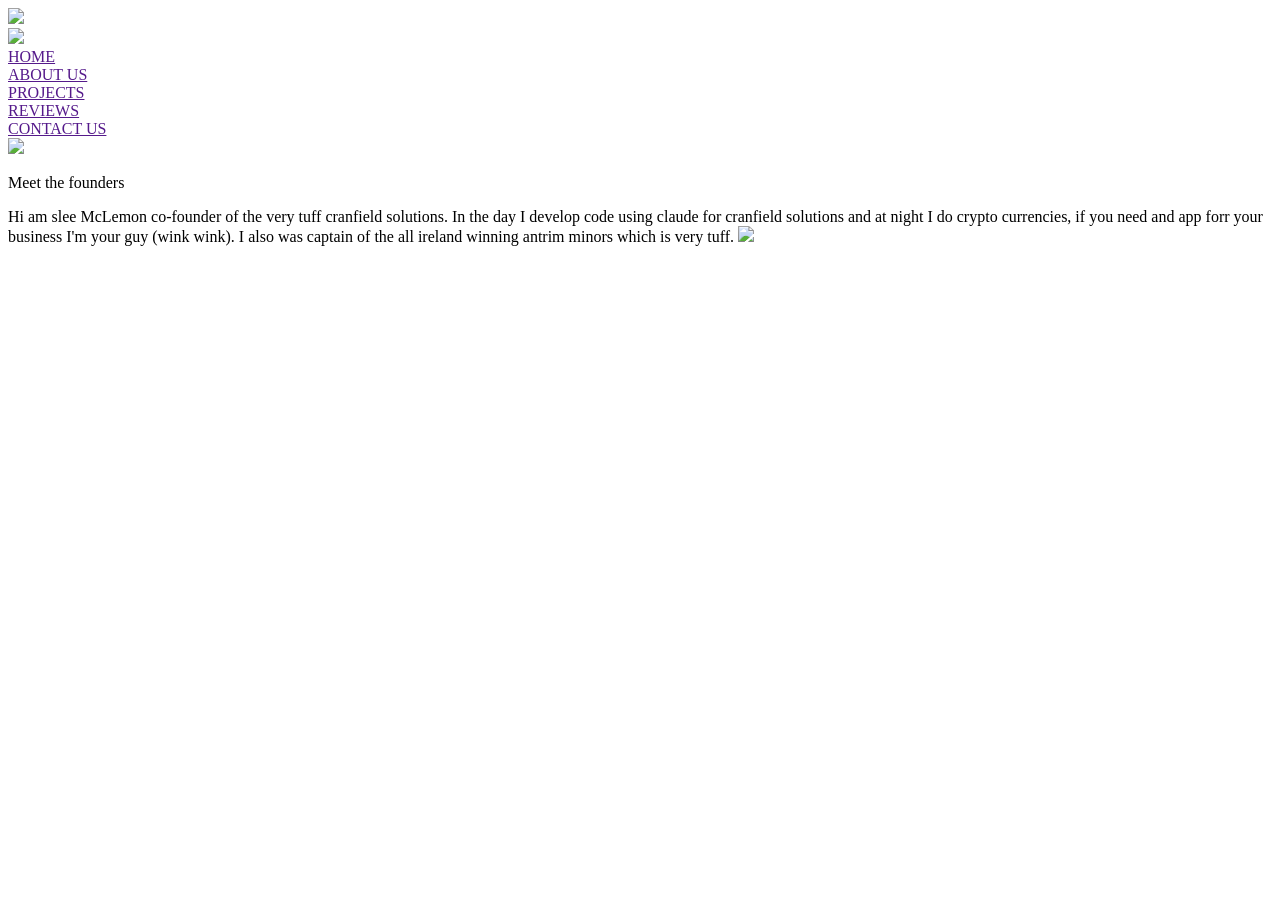
==== home.html @ 83a0bf8d "Add initial HTML structure for home page" ====
<!DOCTYPE html>
<html>
  <head>
    <title>
      Cranfield-Solutions.com
    </title>
    <link rel = "stylesheet" href=  "Styles/images.css">
    <link rel = "stylesheet" href=  "Styles/container.css">
    <link rel = "stylesheet" href=  "Styles/text.css">
    </head>

    <body>
        
        <img src = "Images/green.png" class = "bar1">
            <div class="container">
                <img src = "Images/logo.png" class = "logo">
                <div><a href = ""><span class="header-link">HOME</span></div>
                <div><a href = ""><span class="header-link">ABOUT US</span></a> </div>
                <div><a href = ""><span class="header-link">PROJECTS</span></a></div>
                <div><a href = ""><span class="header-link">REVIEWS</span></a></div>
                <div><a href = ""><span class="header-link">CONTACT US</span></a></div>
            </div>
            <img src = "Images/green.png" class = "bar1">
                <p> Meet the founders</p>        
            <div class = "slee">
                            <span class = "description">Hi am slee McLemon co-founder of the very tuff cranfield solutions. In the day I develop code using claude for 
            cranfield solutions and at night I do crypto currencies, if you need
            and app forr your business I'm your guy (wink wink). I also was captain of
            the all ireland winning antrim minors which is very tuff.</span>
            <img src = "Images/slee.jpg" class = "Slee" >

            </div>
        
    </body>   

       

        
        




    </body>

</html>
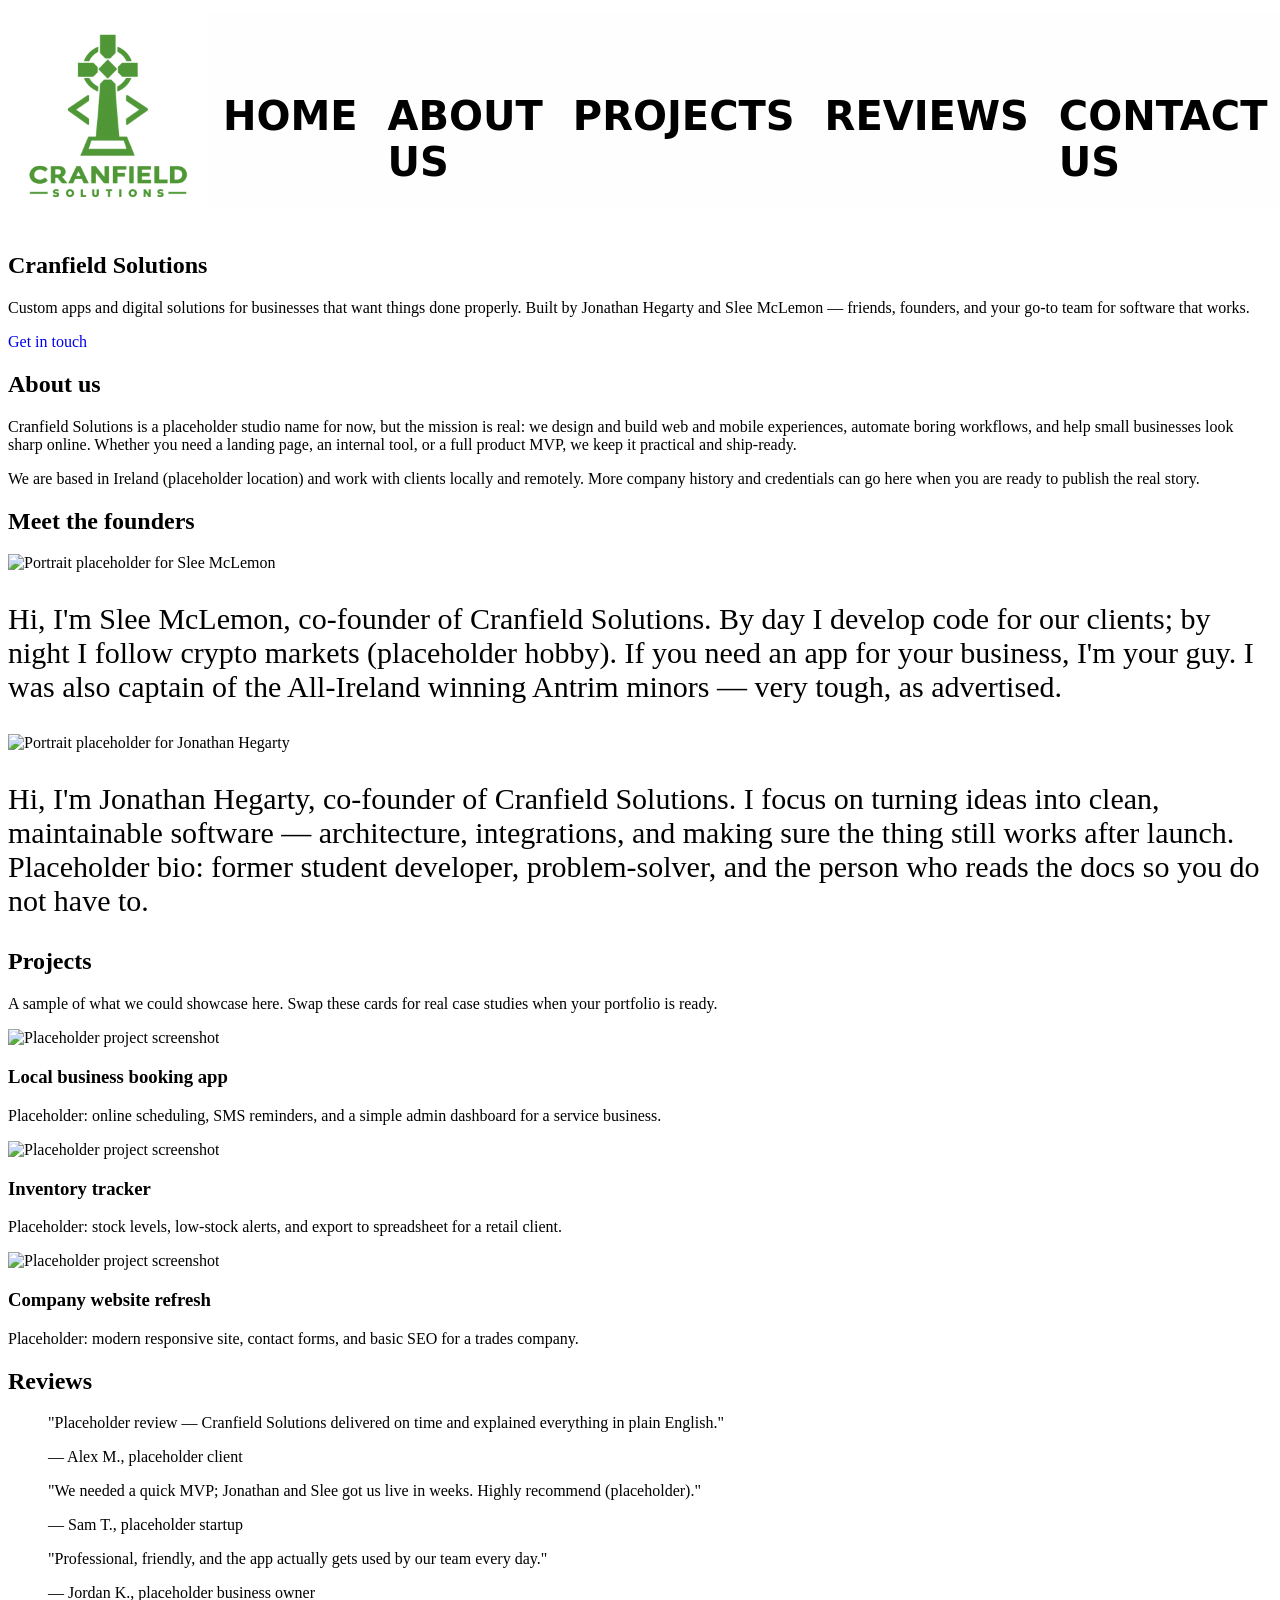
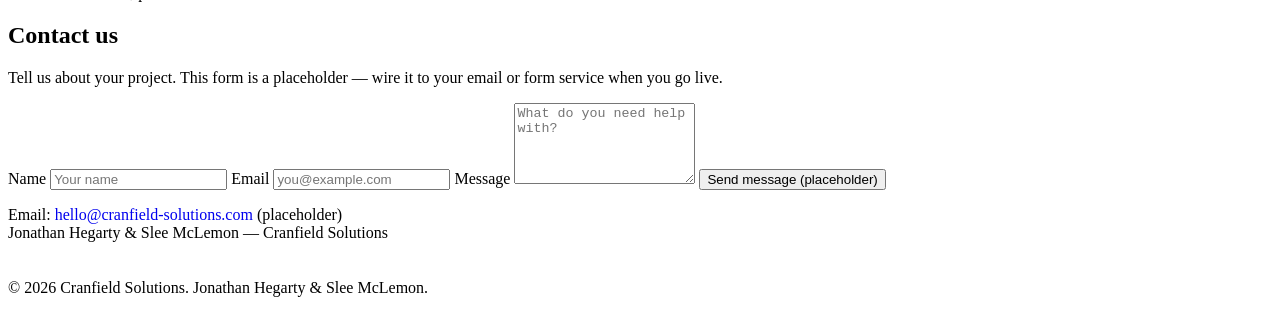
==== commit 91471a2c: "Update home.html" ====
--- a/home.html
+++ b/home.html
@@ -1,46 +1,154 @@
 <!DOCTYPE html>
-<html>
+<!DOCTYPE html>
+<html lang="en">
   <head>
-    <title>
-      Cranfield-Solutions.com
-    </title>
-    <link rel = "stylesheet" href=  "Styles/images.css">
-    <link rel = "stylesheet" href=  "Styles/container.css">
-    <link rel = "stylesheet" href=  "Styles/text.css">
-    </head>
+    <meta charset="UTF-8">
+    <meta name="viewport" content="width=device-width, initial-scale=1.0">
+    <title>Cranfield Solutions</title>
+    <link rel="stylesheet" href="Styles/images.css">
+    <link rel="stylesheet" href="Styles/container.css">
+    <link rel="stylesheet" href="Styles/text.css">
+  </head>
 
-    <body>
-        
-        <img src = "Images/green.png" class = "bar1">
-            <div class="container">
-                <img src = "Images/logo.png" class = "logo">
-                <div><a href = ""><span class="header-link">HOME</span></div>
-                <div><a href = ""><span class="header-link">ABOUT US</span></a> </div>
-                <div><a href = ""><span class="header-link">PROJECTS</span></a></div>
-                <div><a href = ""><span class="header-link">REVIEWS</span></a></div>
-                <div><a href = ""><span class="header-link">CONTACT US</span></a></div>
-            </div>
-            <img src = "Images/green.png" class = "bar1">
-                <p> Meet the founders</p>        
-            <div class = "slee">
-                            <span class = "description">Hi am slee McLemon co-founder of the very tuff cranfield solutions. In the day I develop code using claude for 
-            cranfield solutions and at night I do crypto currencies, if you need
-            and app forr your business I'm your guy (wink wink). I also was captain of
-            the all ireland winning antrim minors which is very tuff.</span>
-            <img src = "Images/slee.jpg" class = "Slee" >
+  <body>
+    <div class="bar1" role="presentation"></div>
 
-            </div>
-        
-    </body>   
+    <header class="container">
+      <a href="#home"><img src="Images/logo.png" alt="Cranfield Solutions logo" class="logo"></a>
+      <div><a href="#home"><span class="header-link">HOME</span></a></div>
+      <div><a href="#about"><span class="header-link">ABOUT US</span></a></div>
+      <div><a href="#projects"><span class="header-link">PROJECTS</span></a></div>
+      <div><a href="#reviews"><span class="header-link">REVIEWS</span></a></div>
+      <div><a href="#contact"><span class="header-link">CONTACT US</span></a></div>
+    </header>
 
-       
+    <div class="bar1" role="presentation"></div>
 
-        
-        
+    <main>
+      <section id="home" class="section hero">
+        <h1 class="page-title">Cranfield Solutions</h1>
+        <p class="lead">
+          Custom apps and digital solutions for businesses that want things done properly.
+          Built by Jonathan Hegarty and Slee McLemon — friends, founders, and your go-to team for software that works.
+        </p>
+        <a class="cta-link" href="#contact">Get in touch</a>
+      </section>
 
+      <section id="about" class="section">
+        <h2 class="section-title">About us</h2>
+        <p class="body-text">
+          Cranfield Solutions is a placeholder studio name for now, but the mission is real: we design and build
+          web and mobile experiences, automate boring workflows, and help small businesses look sharp online.
+          Whether you need a landing page, an internal tool, or a full product MVP, we keep it practical and ship-ready.
+        </p>
+        <p class="body-text">
+          We are based in Ireland (placeholder location) and work with clients locally and remotely.
+          More company history and credentials can go here when you are ready to publish the real story.
+        </p>
+      </section>
 
+      <section id="founders" class="section">
+        <h2 class="section-title">Meet the founders</h2>
 
+        <div class="founder-row">
+          <img
+            src="https://placehold.co/400x400/cccccc/333333?text=Slee+McLemon"
+            alt="Portrait placeholder for Slee McLemon"
+            class="founder-photo"
+          >
+          <p class="description">
+            Hi, I'm Slee McLemon, co-founder of Cranfield Solutions. By day I develop code for our clients;
+            by night I follow crypto markets (placeholder hobby). If you need an app for your business, I'm your guy.
+            I was also captain of the All-Ireland winning Antrim minors — very tough, as advertised.
+          </p>
+        </div>
 
-    </body>
+        <div class="founder-row founder-row-reverse">
+          <img
+            src="https://placehold.co/400x400/cccccc/333333?text=Jonathan+Hegarty"
+            alt="Portrait placeholder for Jonathan Hegarty"
+            class="founder-photo"
+          >
+          <p class="description">
+            Hi, I'm Jonathan Hegarty, co-founder of Cranfield Solutions. I focus on turning ideas into clean,
+            maintainable software — architecture, integrations, and making sure the thing still works after launch.
+            Placeholder bio: former student developer, problem-solver, and the person who reads the docs so you do not have to.
+          </p>
+        </div>
+      </section>
 
+      <section id="projects" class="section">
+        <h2 class="section-title">Projects</h2>
+        <p class="body-text section-intro">
+          A sample of what we could showcase here. Swap these cards for real case studies when your portfolio is ready.
+        </p>
+        <div class="project-grid">
+          <article class="project-card">
+            <img src="https://placehold.co/600x340/2d5016/ffffff?text=Project+One" alt="Placeholder project screenshot">
+            <h3>Local business booking app</h3>
+            <p>Placeholder: online scheduling, SMS reminders, and a simple admin dashboard for a service business.</p>
+          </article>
+          <article class="project-card">
+            <img src="https://placehold.co/600x340/2d5016/ffffff?text=Project+Two" alt="Placeholder project screenshot">
+            <h3>Inventory tracker</h3>
+            <p>Placeholder: stock levels, low-stock alerts, and export to spreadsheet for a retail client.</p>
+          </article>
+          <article class="project-card">
+            <img src="https://placehold.co/600x340/2d5016/ffffff?text=Project+Three" alt="Placeholder project screenshot">
+            <h3>Company website refresh</h3>
+            <p>Placeholder: modern responsive site, contact forms, and basic SEO for a trades company.</p>
+          </article>
+        </div>
+      </section>
+
+      <section id="reviews" class="section">
+        <h2 class="section-title">Reviews</h2>
+        <div class="review-grid">
+          <blockquote class="review-card">
+            <p>"Placeholder review — Cranfield Solutions delivered on time and explained everything in plain English."</p>
+            <footer>— Alex M., placeholder client</footer>
+          </blockquote>
+          <blockquote class="review-card">
+            <p>"We needed a quick MVP; Jonathan and Slee got us live in weeks. Highly recommend (placeholder)."</p>
+            <footer>— Sam T., placeholder startup</footer>
+          </blockquote>
+          <blockquote class="review-card">
+            <p>"Professional, friendly, and the app actually gets used by our team every day."</p>
+            <footer>— Jordan K., placeholder business owner</footer>
+          </blockquote>
+        </div>
+      </section>
+
+      <section id="contact" class="section contact-section">
+        <h2 class="section-title">Contact us</h2>
+        <p class="body-text">
+          Tell us about your project. This form is a placeholder — wire it to your email or form service when you go live.
+        </p>
+        <form class="contact-form" action="#" method="post">
+          <label>
+            Name
+            <input type="text" name="name" placeholder="Your name">
+          </label>
+          <label>
+            Email
+            <input type="email" name="email" placeholder="you@example.com">
+          </label>
+          <label>
+            Message
+            <textarea name="message" rows="5" placeholder="What do you need help with?"></textarea>
+          </label>
+          <button type="submit">Send message (placeholder)</button>
+        </form>
+        <p class="contact-details">
+          Email: <a href="mailto:hello@cranfield-solutions.com">hello@cranfield-solutions.com</a> (placeholder)<br>
+          Jonathan Hegarty &amp; Slee McLemon — Cranfield Solutions
+        </p>
+      </section>
+    </main>
+
+    <footer class="site-footer">
+      <div class="bar1" role="presentation"></div>
+      <p>&copy; 2026 Cranfield Solutions. Jonathan Hegarty &amp; Slee McLemon.</p>
+    </footer>
+  </body>
 </html>
--- a/Styles/images.css
+++ b/Styles/images.css
@@ -0,0 +1,29 @@
+.logo{
+  margin-top: 0px;
+  padding-top: 0px;
+  padding-left: 0px;
+  margin: 0px;
+  width: 200px;
+  height: 200px;
+  margin-bottom: 0px;
+  display:inline-block;
+}
+.bar1
+{
+    margin-top: 0px;
+    padding-left: 0px;
+    margin-left: 0px;
+    width: 1900px;
+    height: 5px;   
+}
+
+.slee{
+  margin-top: 10px;
+  padding-top: 10px;
+  padding-left: 10px;
+  margin: 0px;
+  width: 150px;
+  height: 150px;
+  margin-bottom: 0px;
+  float:left;
+}
--- a/Styles/container.css
+++ b/Styles/container.css
@@ -0,0 +1,64 @@
+    .container {
+      display: flex;
+      background-color: rgb(255, 255, 255);
+      margin: 0;
+      padding-bottom: 10px;
+      justify-content:space-evenly;
+    }
+    .slee
+    {
+      width: 1000px;
+      height: 500px;
+    }
+
+    .container div {
+      background-color: rgb(255, 254, 255);
+      color: rgb(0, 0, 0);
+      margin-bottom: 10px;
+      margin-left: 0px;
+      margin-right: 0px;
+      padding-top: 80px;
+      font-size: 40px;
+      font-family: system-ui, -apple-system, BlinkMacSystemFont, 'Segoe UI', Roboto, Oxygen, Ubuntu, Cantarell, 'Open Sans', 'Helvetica Neue', sans-serif;
+      font-weight: bold;
+      padding-bottom: 5px;
+      padding-left: 15px;
+      padding-right: 15px;
+      float:left;
+    }
+
+    
+    .header-link{
+      
+      color: rgb(0, 0, 0);
+      text-decoration: none;
+      
+    }
+    a:link {
+      text-decoration: none;
+    }
+
+    a:visited {
+      text-decoration: none;
+    }
+
+    a:hover {
+      text-decoration: underline;
+      color: black;
+    }
+
+    a:active {
+      text-decoration: none;
+    }
+    .elements{
+            width: 100%;
+      height: 100%;
+      justify-content: center;
+      align-items: center;
+      text-align: center;
+      min-height: 100px;
+    }
+
+    
+ 
+    
--- a/Styles/text.css
+++ b/Styles/text.css
@@ -0,0 +1,5 @@
+.description{
+    color: black;
+    font-size: 30px;
+    
+}
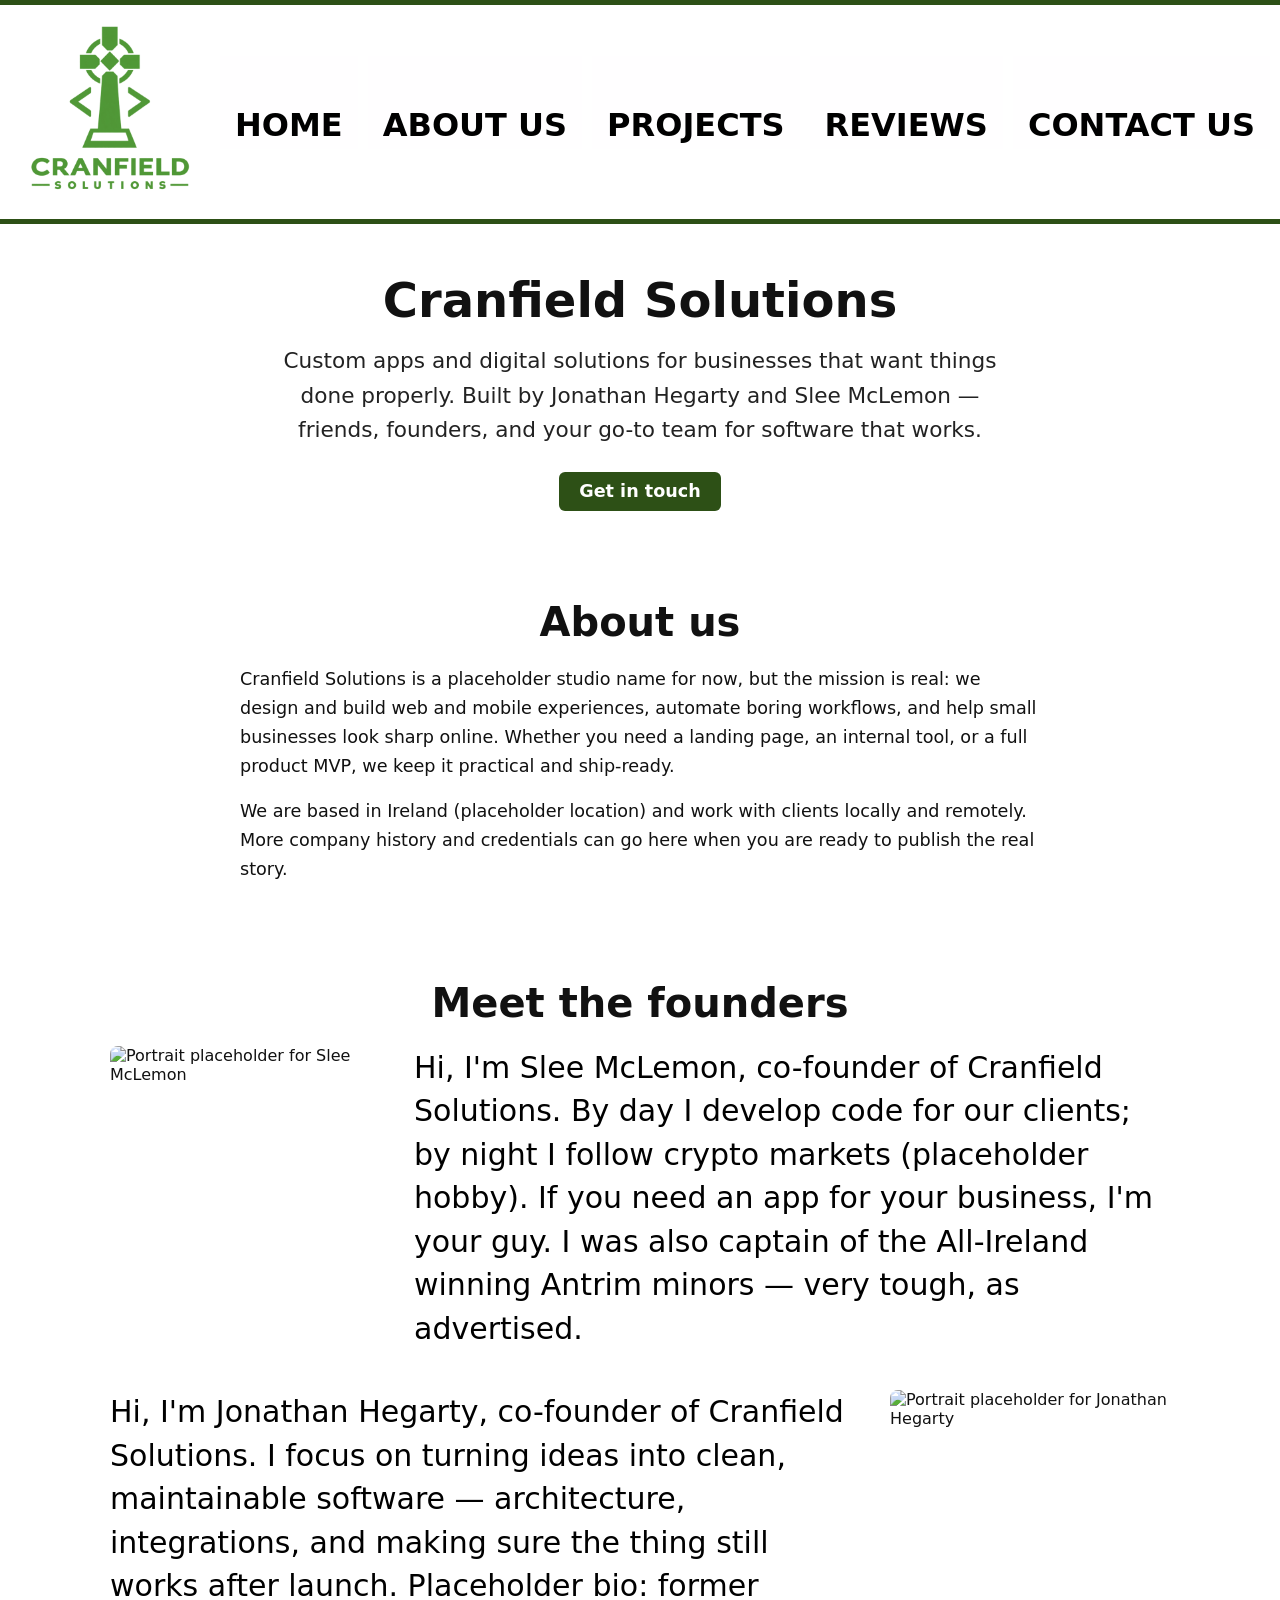
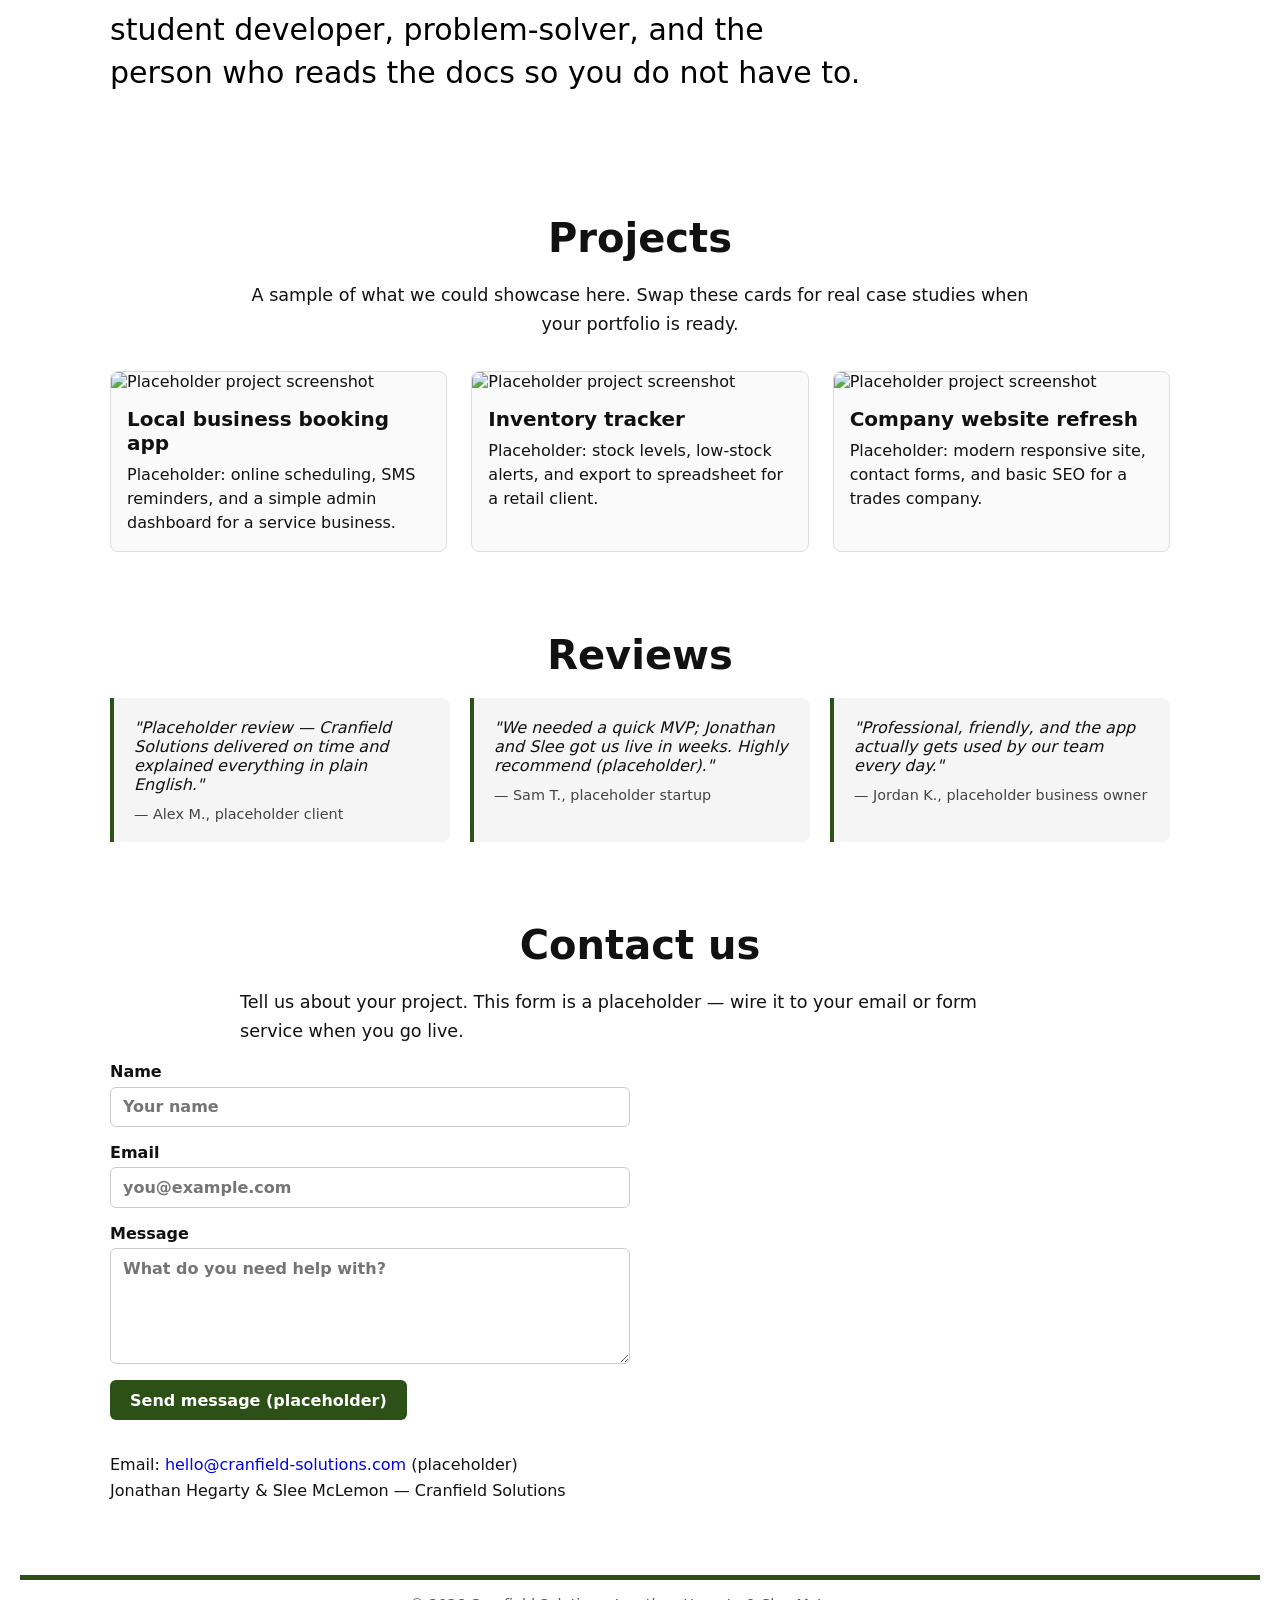
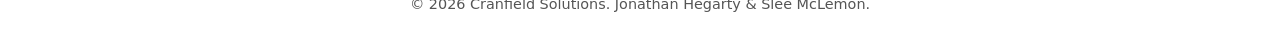
==== commit f32c6136: "Update home.html" ====
--- a/home.html
+++ b/home.html
@@ -65,7 +65,7 @@
 
         <div class="founder-row founder-row-reverse">
           <img
-            src="https://placehold.co/400x400/cccccc/333333?text=Jonathan+Hegarty"
+            src="Images/jon_jon.png"
             alt="Portrait placeholder for Jonathan Hegarty"
             class="founder-photo"
           >
--- a/Styles/images.css
+++ b/Styles/images.css
@@ -1,29 +1,32 @@
-.logo{
-  margin-top: 0px;
-  padding-top: 0px;
-  padding-left: 0px;
-  margin: 0px;
+.logo {
+  margin: 0;
   width: 200px;
   height: 200px;
-  margin-bottom: 0px;
-  display:inline-block;
-}
-.bar1
-{
-    margin-top: 0px;
-    padding-left: 0px;
-    margin-left: 0px;
-    width: 1900px;
-    height: 5px;   
+  display: inline-block;
+  object-fit: cover;
 }
 
-.slee{
-  margin-top: 10px;
-  padding-top: 10px;
-  padding-left: 10px;
-  margin: 0px;
-  width: 150px;
-  height: 150px;
-  margin-bottom: 0px;
-  float:left;
+.bar1 {
+  margin: 0;
+  padding: 0;
+  width: 100%;
+  max-width: 1900px;
+  height: 5px;
+  background-color: #2d5016;
+  border: none;
 }
+
+.founder-photo {
+  width: 280px;
+  height: 280px;
+  object-fit: cover;
+  border-radius: 8px;
+  flex-shrink: 0;
+}
+
+.project-card img {
+  width: 100%;
+  height: auto;
+  display: block;
+  border-radius: 6px 6px 0 0;
+}
--- a/Styles/container.css
+++ b/Styles/container.css
@@ -1,64 +1,192 @@
-    .container {
-      display: flex;
-      background-color: rgb(255, 255, 255);
-      margin: 0;
-      padding-bottom: 10px;
-      justify-content:space-evenly;
-    }
-    .slee
-    {
-      width: 1000px;
-      height: 500px;
-    }
+    * {
+  box-sizing: border-box;
+}
 
-    .container div {
-      background-color: rgb(255, 254, 255);
-      color: rgb(0, 0, 0);
-      margin-bottom: 10px;
-      margin-left: 0px;
-      margin-right: 0px;
-      padding-top: 80px;
-      font-size: 40px;
-      font-family: system-ui, -apple-system, BlinkMacSystemFont, 'Segoe UI', Roboto, Oxygen, Ubuntu, Cantarell, 'Open Sans', 'Helvetica Neue', sans-serif;
-      font-weight: bold;
-      padding-bottom: 5px;
-      padding-left: 15px;
-      padding-right: 15px;
-      float:left;
-    }
+body {
+  margin: 0;
+  font-family: system-ui, -apple-system, BlinkMacSystemFont, "Segoe UI", Roboto, Oxygen, Ubuntu, Cantarell,
+    "Open Sans", "Helvetica Neue", sans-serif;
+  color: #111;
+  background-color: #fff;
+}
 
-    
-    .header-link{
-      
-      color: rgb(0, 0, 0);
-      text-decoration: none;
-      
-    }
-    a:link {
-      text-decoration: none;
-    }
+.container {
+  display: flex;
+  flex-wrap: wrap;
+  align-items: center;
+  background-color: rgb(255, 255, 255);
+  margin: 0;
+  padding-bottom: 10px;
+  justify-content: space-evenly;
+}
 
-    a:visited {
-      text-decoration: none;
-    }
+.container div {
+  background-color: rgb(255, 254, 255);
+  color: rgb(0, 0, 0);
+  margin-bottom: 10px;
+  padding-top: 50px;
+  font-size: clamp(1rem, 2.5vw, 40px);
+  font-weight: bold;
+  padding-bottom: 5px;
+  padding-left: 15px;
+  padding-right: 15px;
+}
 
-    a:hover {
-      text-decoration: underline;
-      color: black;
-    }
+.header-link {
+  color: rgb(0, 0, 0);
+  text-decoration: none;
+}
 
-    a:active {
-      text-decoration: none;
-    }
-    .elements{
-            width: 100%;
-      height: 100%;
-      justify-content: center;
-      align-items: center;
-      text-align: center;
-      min-height: 100px;
-    }
+a:link,
+a:visited {
+  text-decoration: none;
+}
 
-    
- 
-    
+a:hover {
+  text-decoration: underline;
+  color: black;
+}
+
+a:active {
+  text-decoration: none;
+}
+
+.section {
+  max-width: 1100px;
+  margin: 0 auto;
+  padding: 2.5rem 1.25rem;
+}
+
+.hero {
+  text-align: center;
+  padding-top: 3rem;
+  padding-bottom: 3rem;
+}
+
+.founder-row {
+  display: flex;
+  flex-wrap: wrap;
+  gap: 1.5rem;
+  align-items: flex-start;
+  margin-bottom: 2.5rem;
+  max-width: 100%;
+}
+
+.founder-row-reverse {
+  flex-direction: row-reverse;
+}
+
+.project-grid {
+  display: grid;
+  grid-template-columns: repeat(auto-fit, minmax(280px, 1fr));
+  gap: 1.5rem;
+}
+
+.project-card {
+  border: 1px solid #ddd;
+  border-radius: 8px;
+  overflow: hidden;
+  background: #fafafa;
+}
+
+.project-card h3 {
+  margin: 0;
+  padding: 1rem 1rem 0.5rem;
+  font-size: 1.25rem;
+}
+
+.project-card p {
+  margin: 0;
+  padding: 0 1rem 1rem;
+  font-size: 1rem;
+  line-height: 1.5;
+}
+
+.review-grid {
+  display: grid;
+  grid-template-columns: repeat(auto-fit, minmax(260px, 1fr));
+  gap: 1.25rem;
+}
+
+.review-card {
+  margin: 0;
+  padding: 1.25rem;
+  border-left: 4px solid #2d5016;
+  background: #f5f5f5;
+  border-radius: 0 8px 8px 0;
+}
+
+.review-card p {
+  margin: 0 0 0.75rem;
+  font-style: italic;
+}
+
+.review-card footer {
+  font-size: 0.9rem;
+  color: #444;
+}
+
+.contact-form {
+  display: flex;
+  flex-direction: column;
+  gap: 1rem;
+  max-width: 520px;
+  margin-top: 1rem;
+}
+
+.contact-form label {
+  display: flex;
+  flex-direction: column;
+  gap: 0.35rem;
+  font-weight: 600;
+}
+
+.contact-form input,
+.contact-form textarea {
+  font: inherit;
+  padding: 0.6rem 0.75rem;
+  border: 1px solid #ccc;
+  border-radius: 6px;
+}
+
+.contact-form button {
+  align-self: flex-start;
+  font: inherit;
+  font-weight: bold;
+  padding: 0.65rem 1.25rem;
+  background: #2d5016;
+  color: #fff;
+  border: none;
+  border-radius: 6px;
+  cursor: pointer;
+}
+
+.contact-form button:hover {
+  background: #234012;
+}
+
+.contact-details {
+  margin-top: 2rem;
+  line-height: 1.6;
+}
+
+.site-footer {
+  text-align: center;
+  padding: 1rem 1.25rem 2rem;
+  font-size: 0.9rem;
+  color: #555;
+}
+
+.site-footer p {
+  margin: 1rem 0 0;
+}
+
+@media (max-width: 700px) {
+  .container div {
+    padding-top: 1rem;
+  }
+
+  .founder-row-reverse {
+    flex-direction: column;
+  }
+}
--- a/Styles/text.css
+++ b/Styles/text.css
@@ -1,5 +1,57 @@
-.description{
-    color: black;
-    font-size: 30px;
-    
+.description {
+  color: black;
+  font-size: clamp(1.1rem, 2.5vw, 30px);
+  line-height: 1.45;
+  flex: 1;
+  min-width: 200px;
+  margin: 0;
 }
+
+.page-title {
+  font-size: clamp(2rem, 5vw, 3rem);
+  margin: 0 0 1rem;
+  font-weight: bold;
+}
+
+.section-title {
+  font-size: clamp(1.75rem, 4vw, 2.5rem);
+  margin: 0 0 1.25rem;
+  font-weight: bold;
+  text-align: center;
+}
+
+.lead {
+  font-size: clamp(1.1rem, 2vw, 1.35rem);
+  line-height: 1.6;
+  max-width: 720px;
+  margin: 0 auto 1.5rem;
+  color: #222;
+}
+
+.body-text {
+  font-size: 1.1rem;
+  line-height: 1.65;
+  max-width: 800px;
+  margin: 0 auto 1rem;
+}
+
+.section-intro {
+  text-align: center;
+  margin-bottom: 2rem;
+}
+
+.cta-link {
+  display: inline-block;
+  font-weight: bold;
+  font-size: 1.1rem;
+  padding: 0.6rem 1.25rem;
+  background: #2d5016;
+  color: #fff !important;
+  border-radius: 6px;
+  text-decoration: none !important;
+}
+
+.cta-link:hover {
+  background: #234012;
+  text-decoration: none !important;
+}
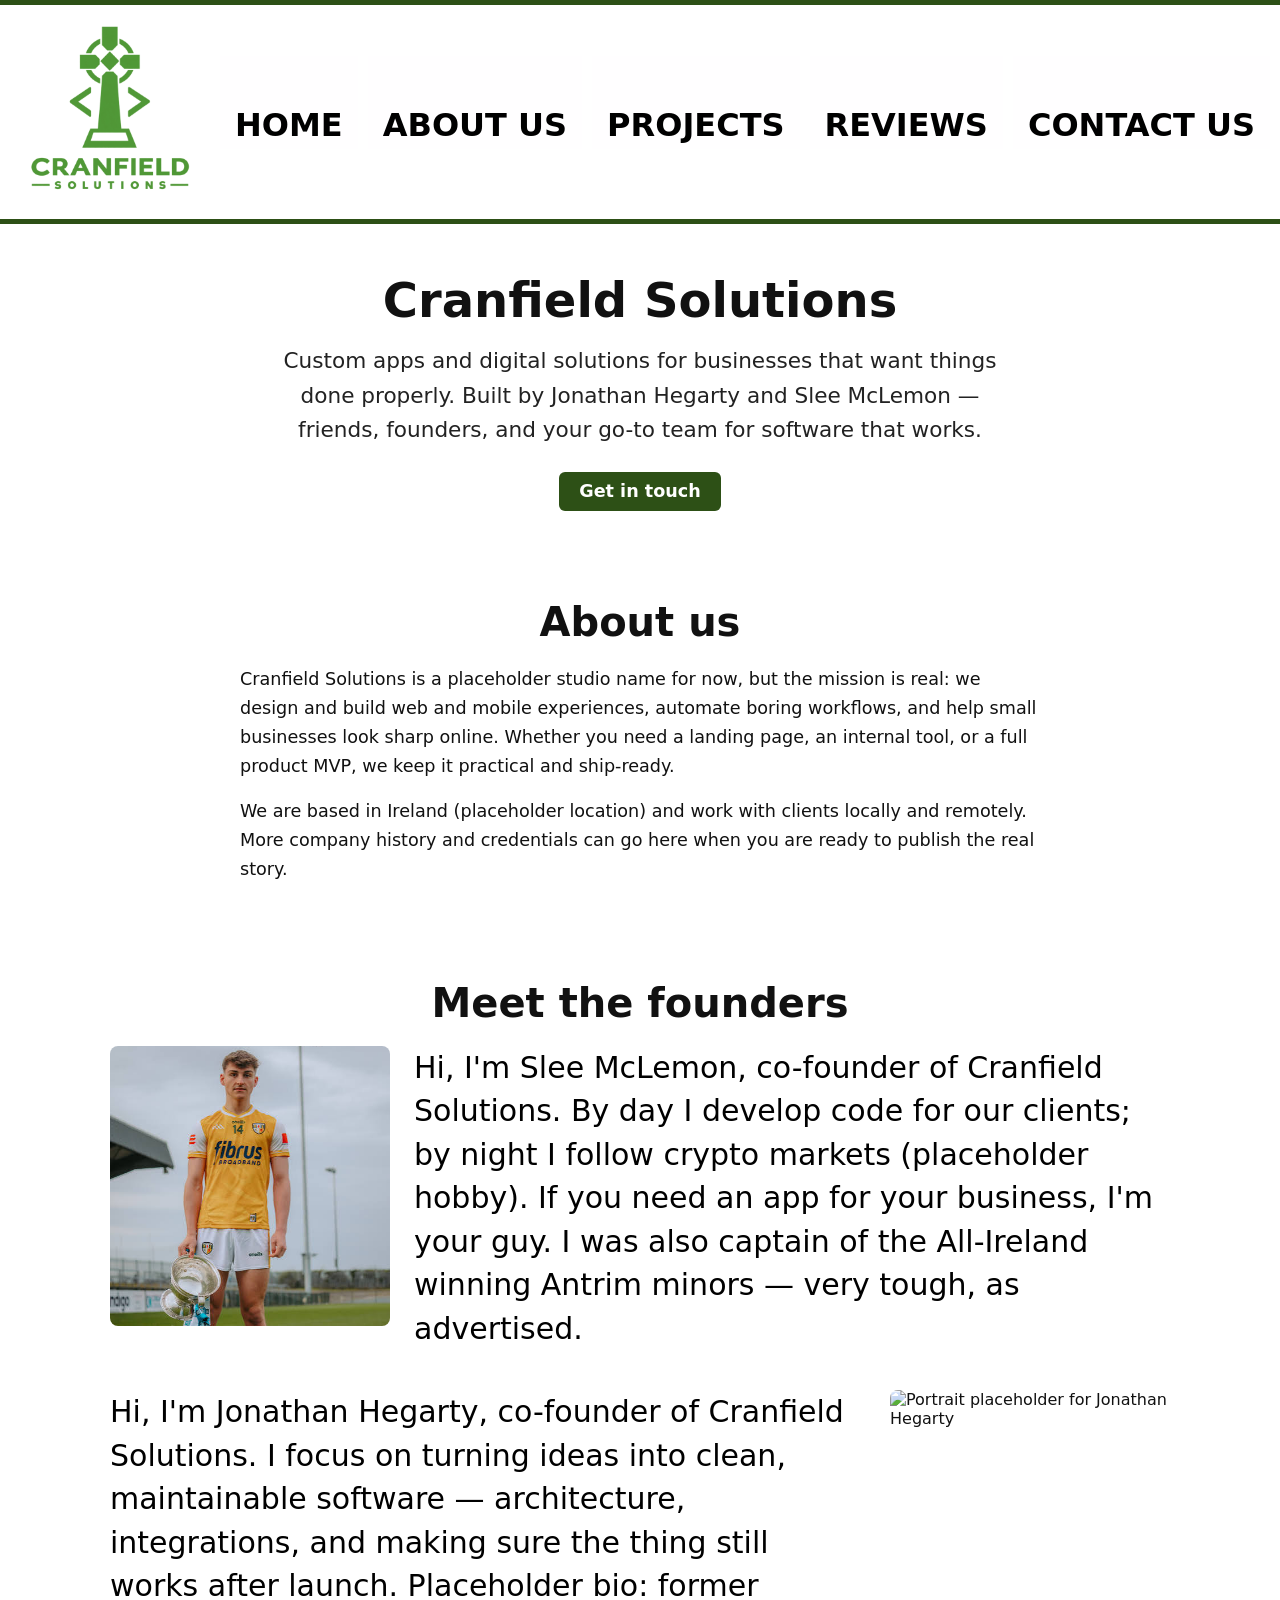
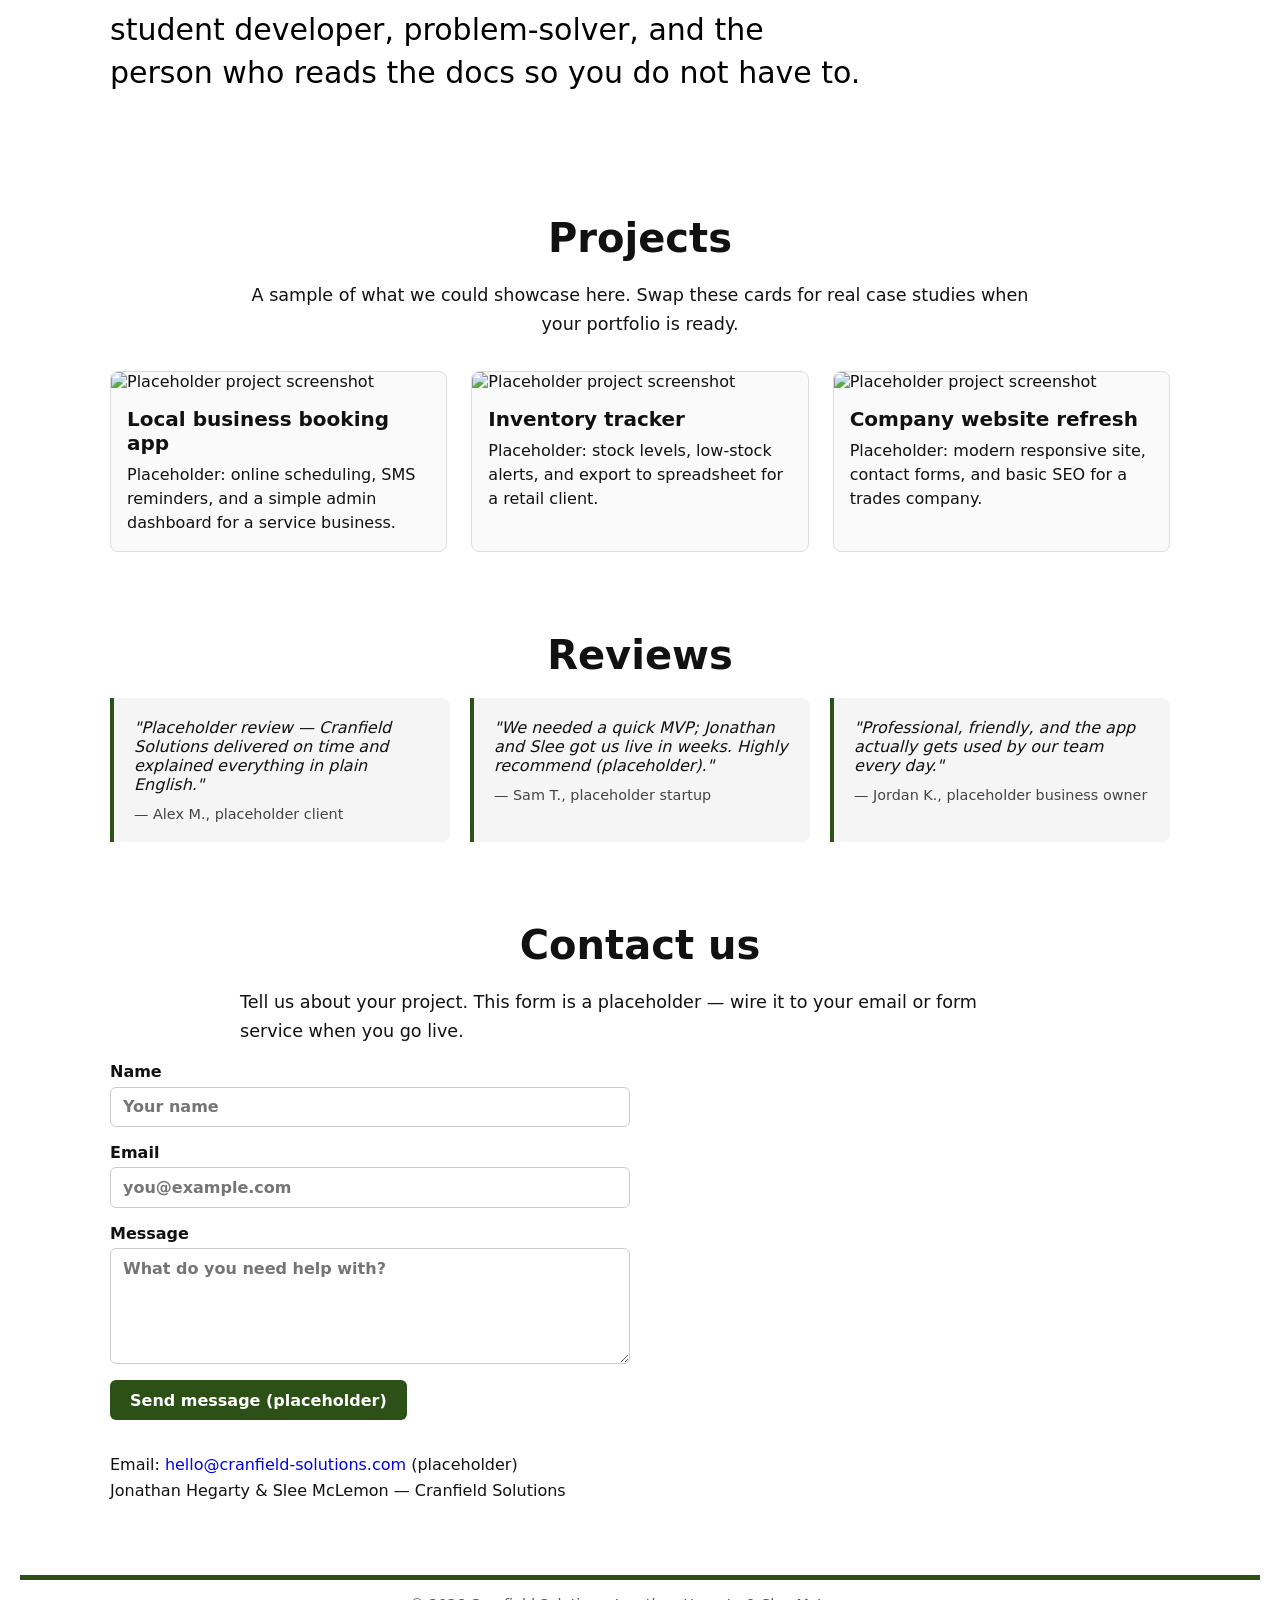
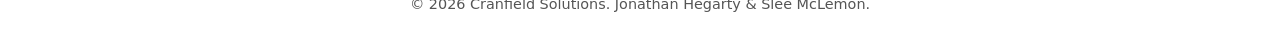
==== commit 76abe6a8: "Update home.html" ====
--- a/home.html
+++ b/home.html
@@ -52,7 +52,7 @@
 
         <div class="founder-row">
           <img
-            src="https://placehold.co/400x400/cccccc/333333?text=Slee+McLemon"
+            src="Images/slee.jpg"
             alt="Portrait placeholder for Slee McLemon"
             class="founder-photo"
           >
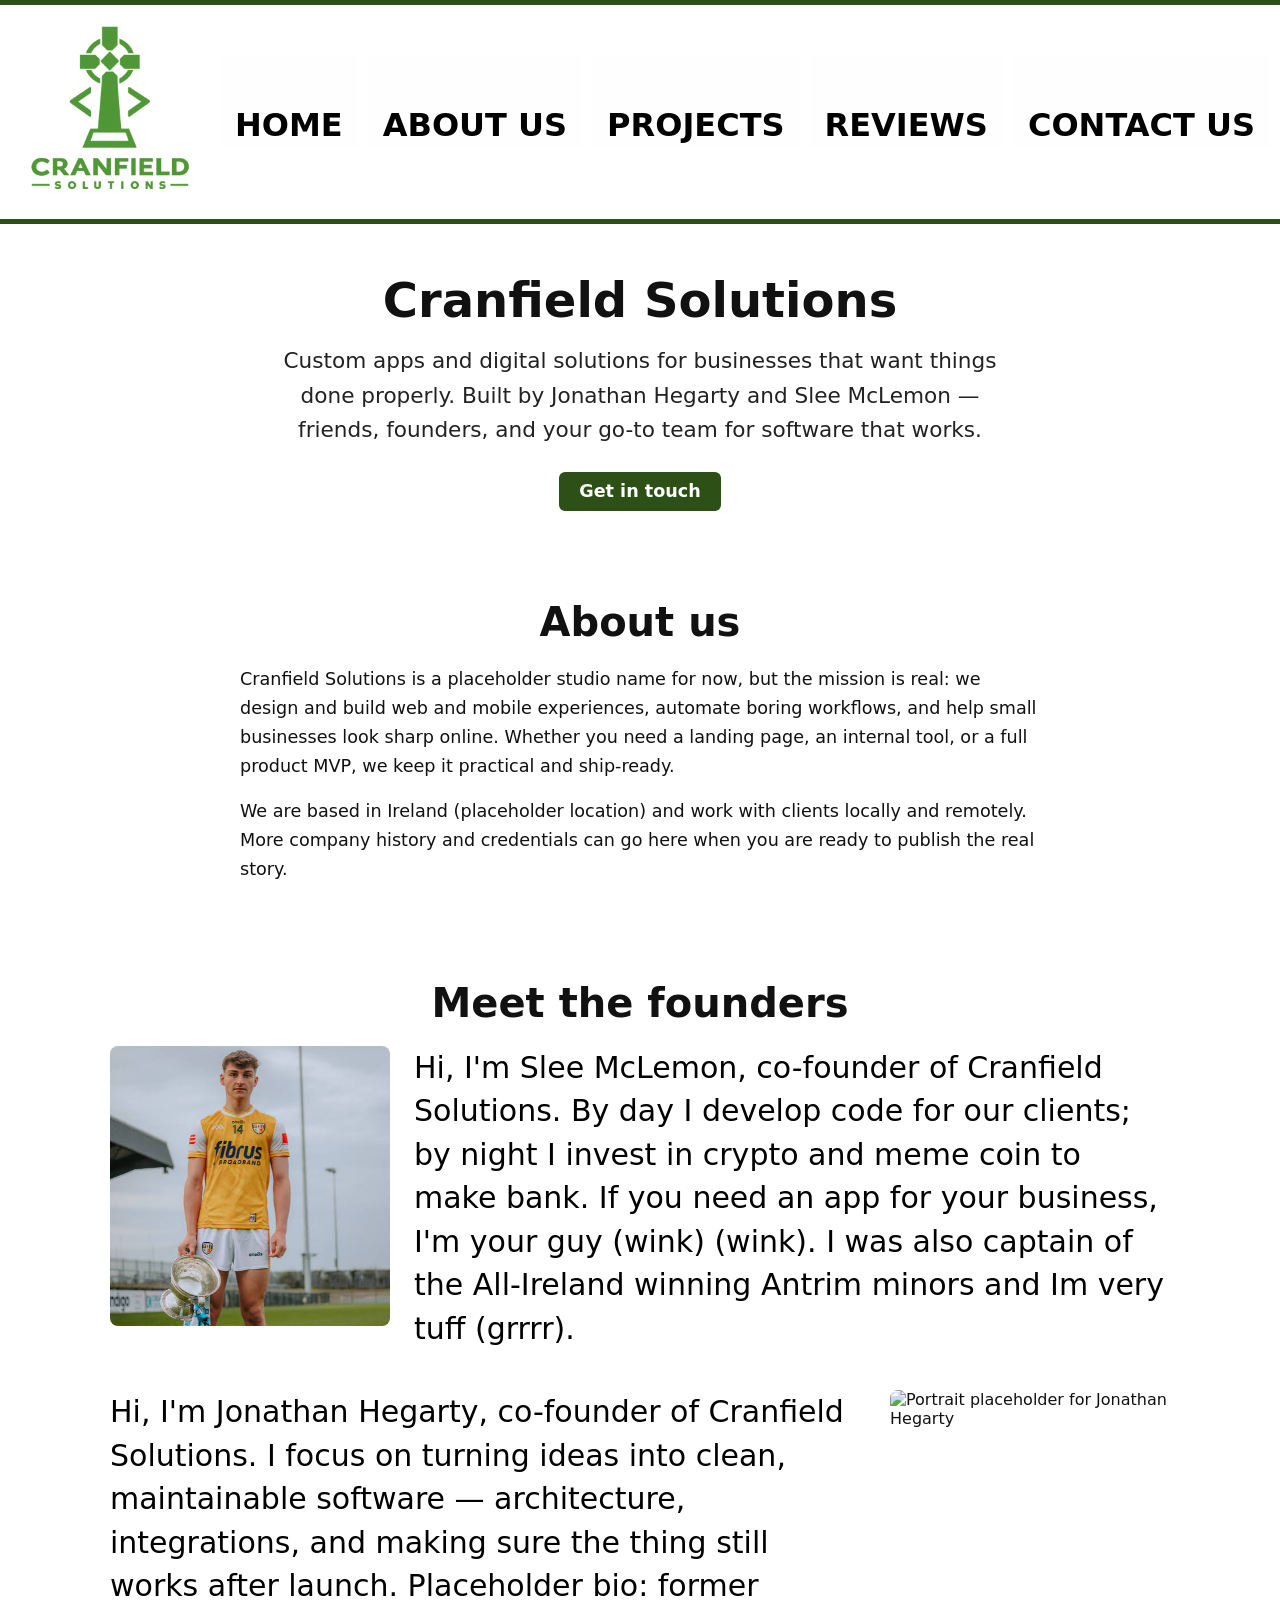
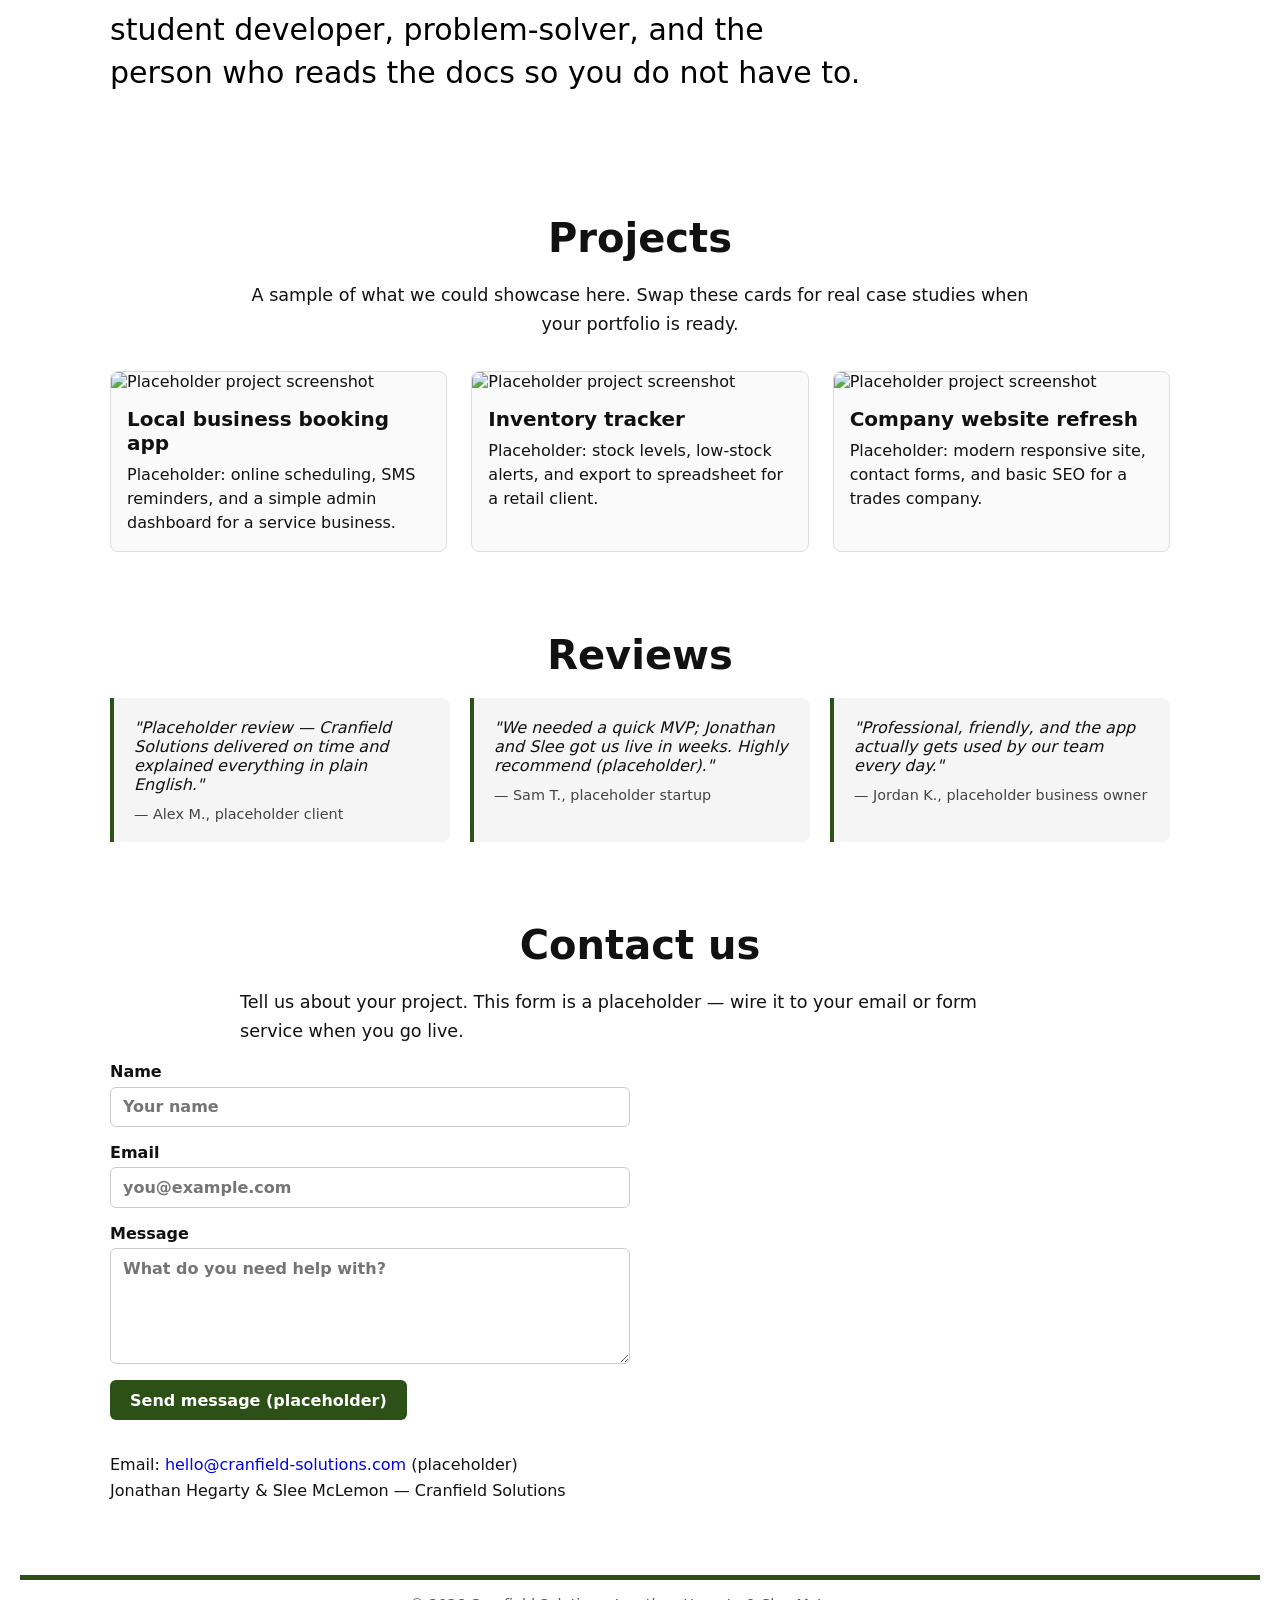
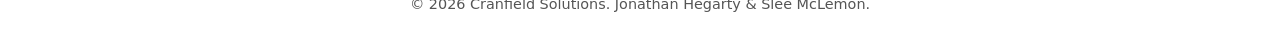
==== commit 360102f5: "Update home.html" ====
--- a/home.html
+++ b/home.html
@@ -58,8 +58,8 @@
           >
           <p class="description">
             Hi, I'm Slee McLemon, co-founder of Cranfield Solutions. By day I develop code for our clients;
-            by night I follow crypto markets (placeholder hobby). If you need an app for your business, I'm your guy.
-            I was also captain of the All-Ireland winning Antrim minors — very tough, as advertised.
+            by night I invest in crypto and meme coin to make bank. If you need an app for your business, I'm your guy (wink) (wink).
+            I was also captain of the All-Ireland winning Antrim minors and Im very tuff (grrrr).
           </p>
         </div>
 
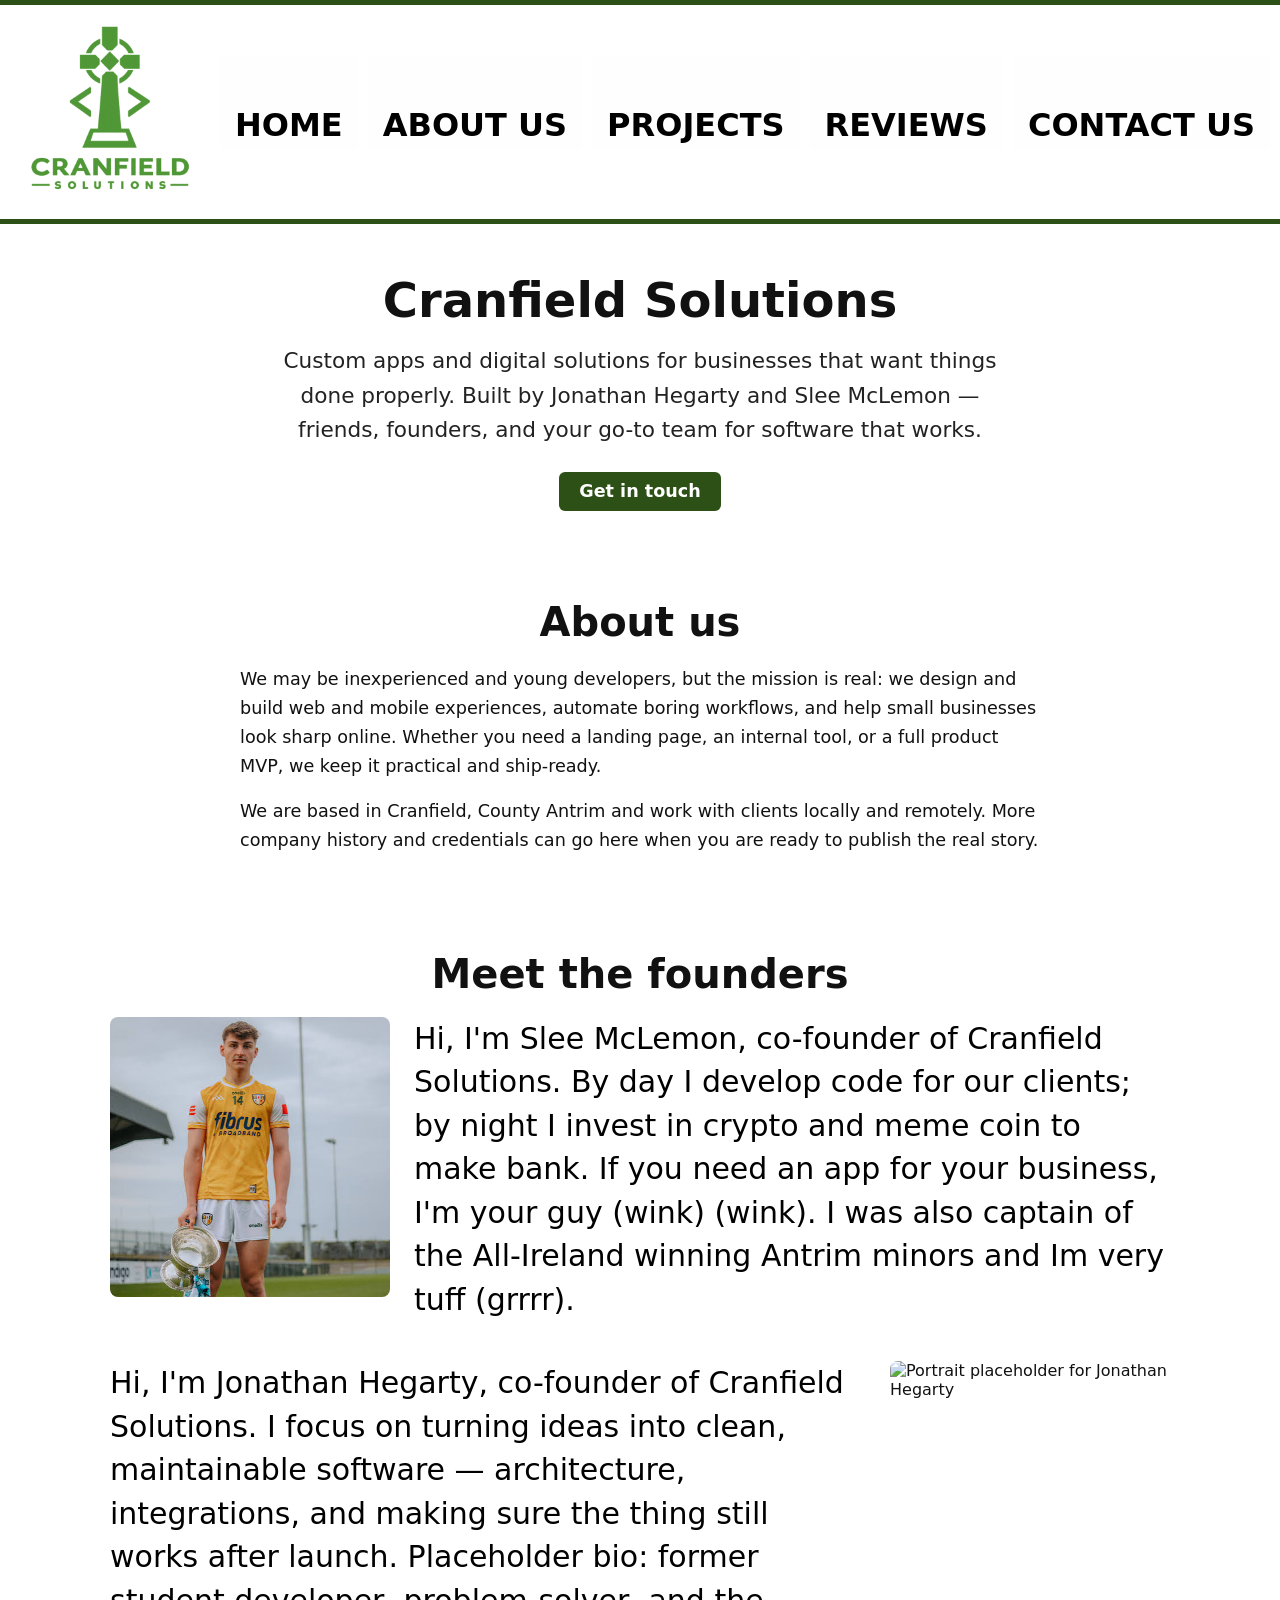
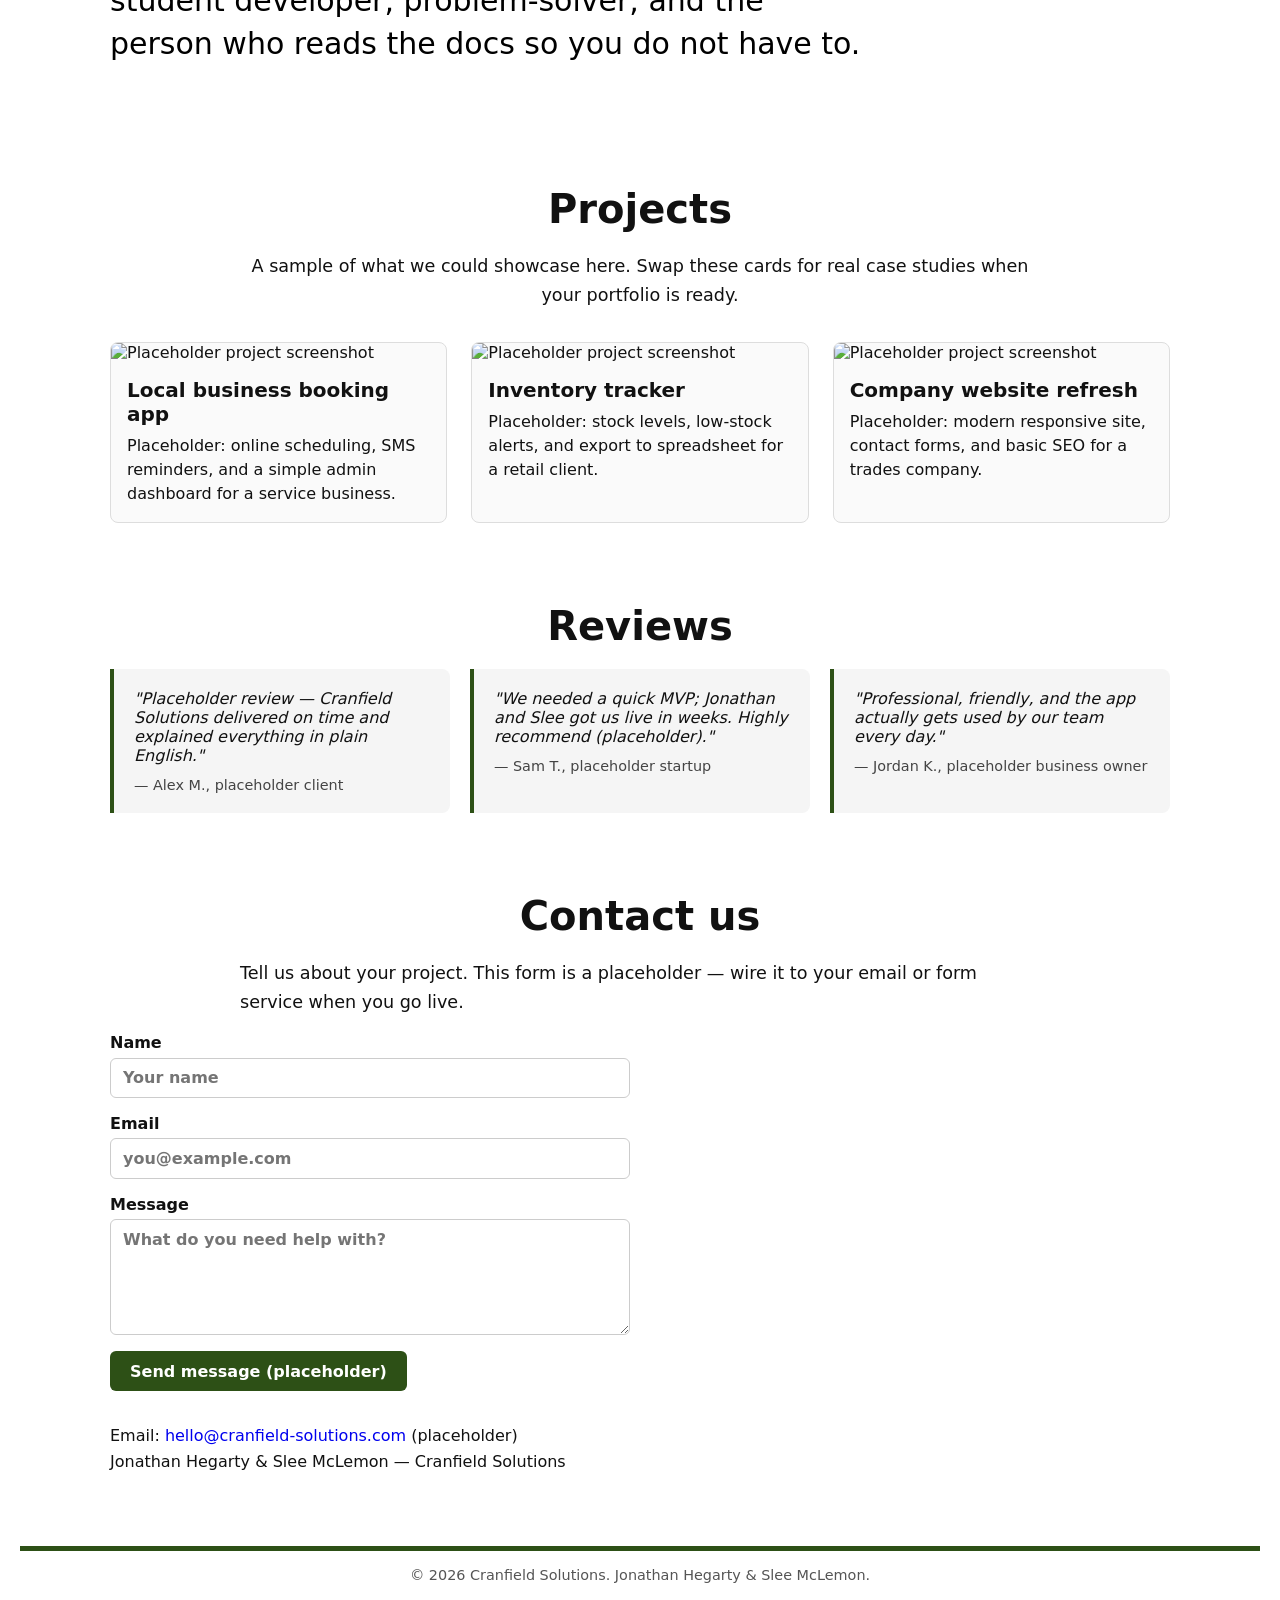
==== commit bc33e2ff: "Update home.html" ====
--- a/home.html
+++ b/home.html
@@ -37,12 +37,12 @@
       <section id="about" class="section">
         <h2 class="section-title">About us</h2>
         <p class="body-text">
-          Cranfield Solutions is a placeholder studio name for now, but the mission is real: we design and build
+          We may be inexperienced and young developers, but the mission is real: we design and build
           web and mobile experiences, automate boring workflows, and help small businesses look sharp online.
           Whether you need a landing page, an internal tool, or a full product MVP, we keep it practical and ship-ready.
         </p>
         <p class="body-text">
-          We are based in Ireland (placeholder location) and work with clients locally and remotely.
+          We are based in Cranfield, County Antrim and work with clients locally and remotely.
           More company history and credentials can go here when you are ready to publish the real story.
         </p>
       </section>
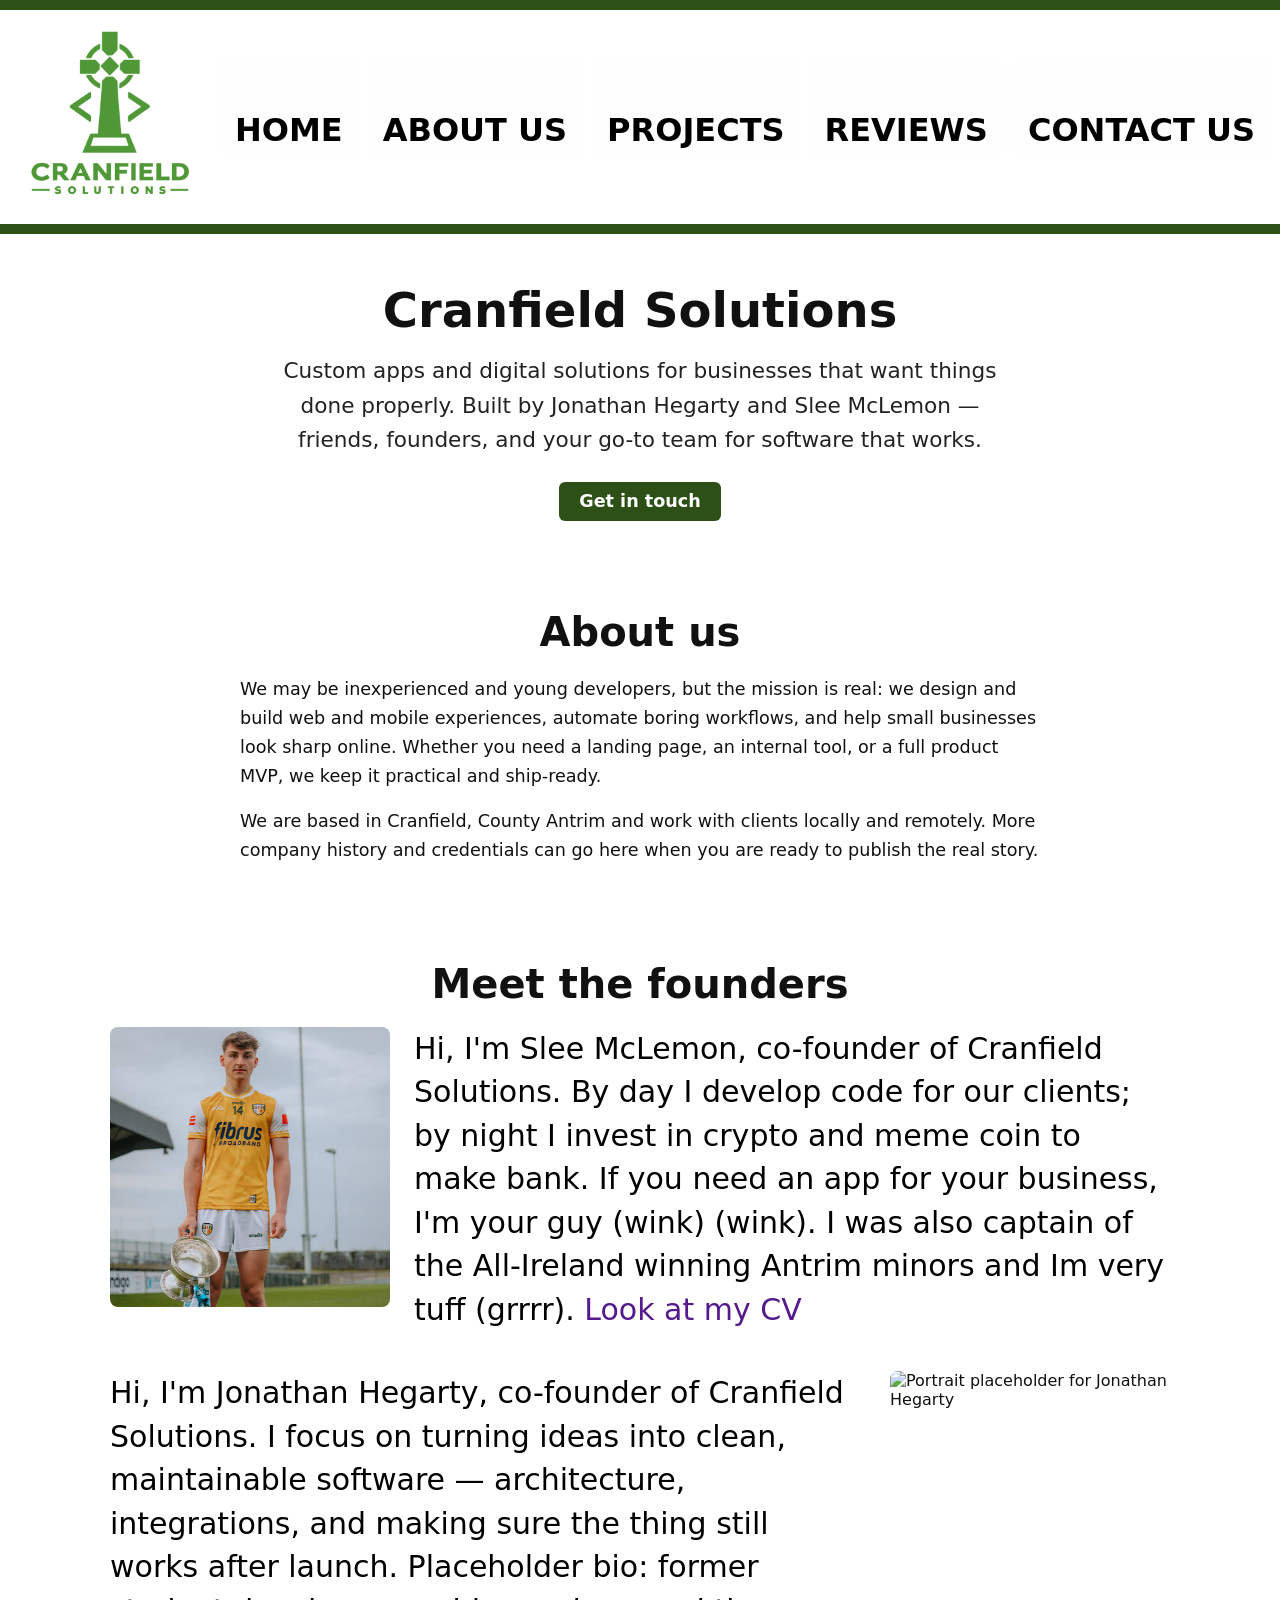
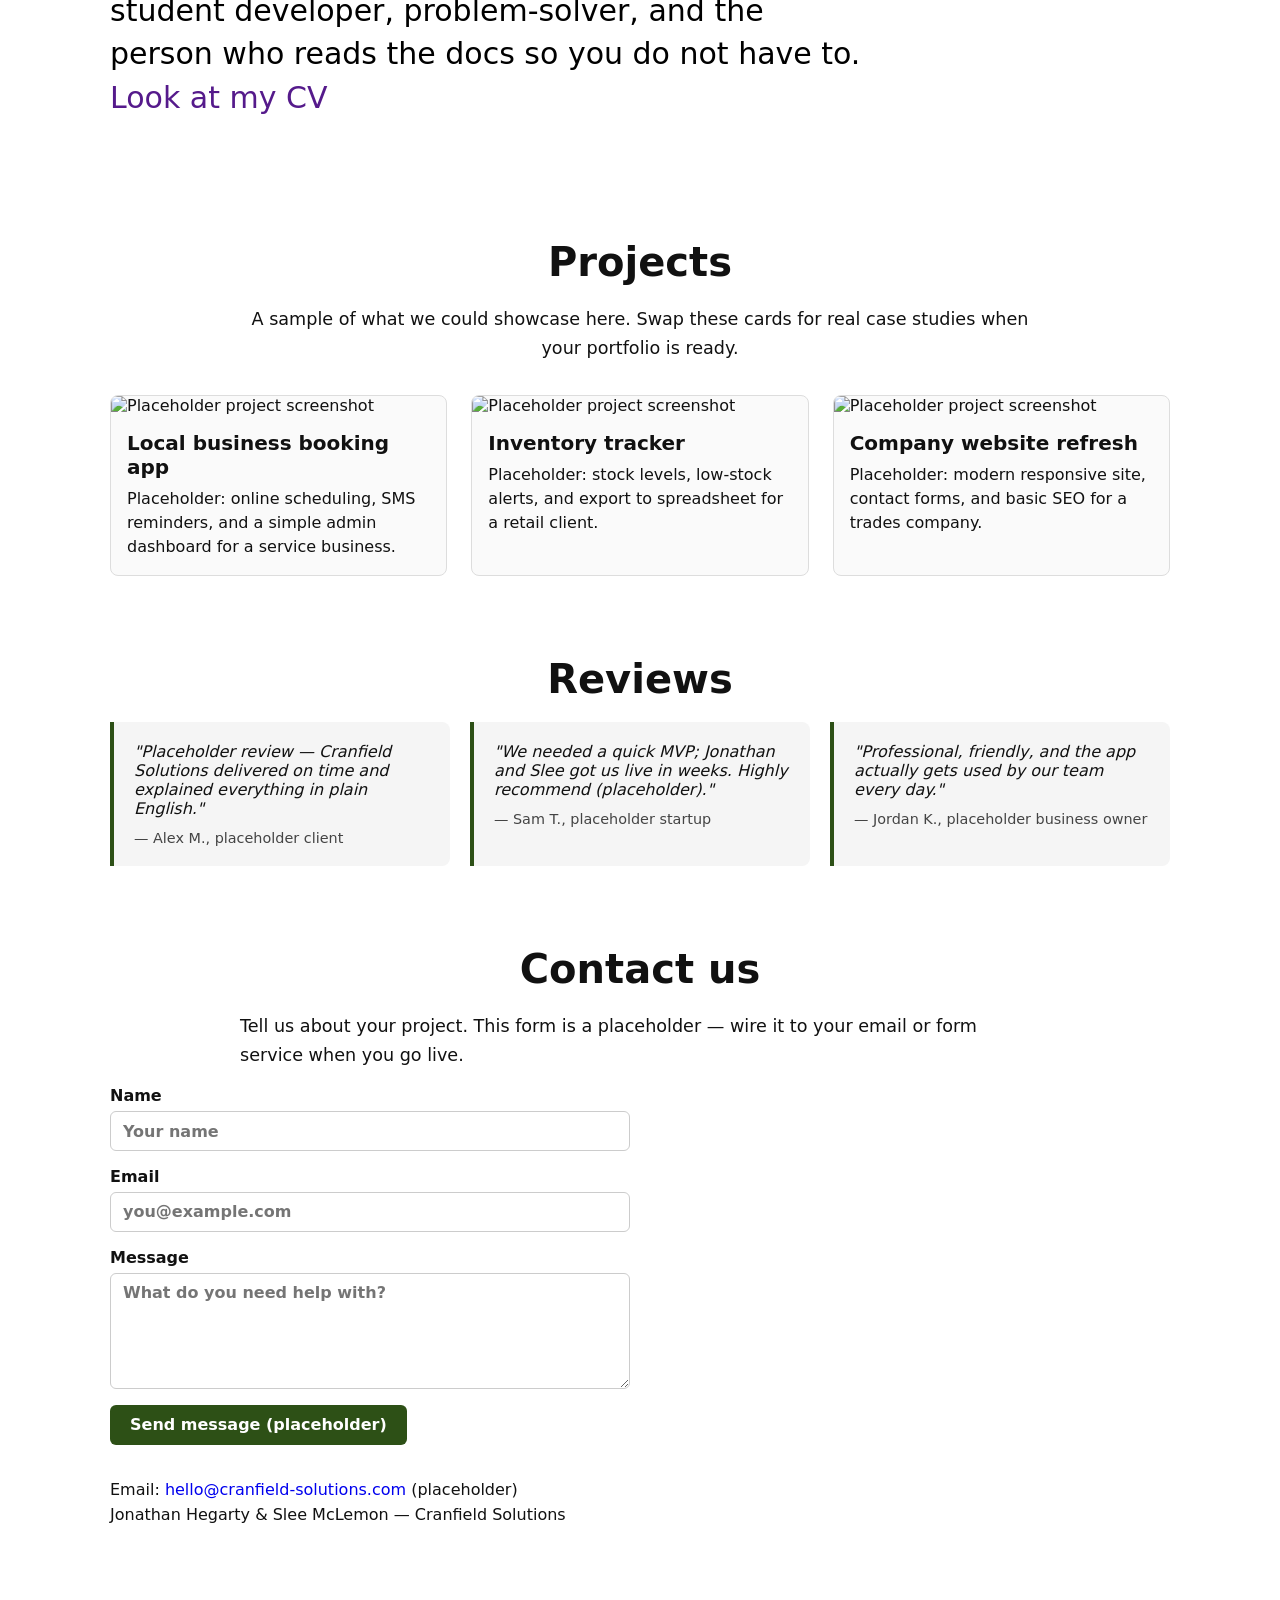
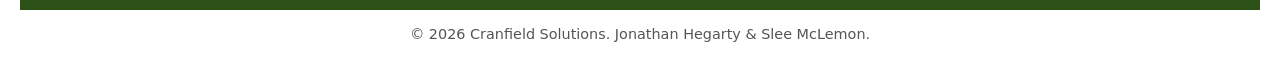
==== commit 340bd1c5: "Update home.html" ====
--- a/home.html
+++ b/home.html
@@ -60,6 +60,7 @@
             Hi, I'm Slee McLemon, co-founder of Cranfield Solutions. By day I develop code for our clients;
             by night I invest in crypto and meme coin to make bank. If you need an app for your business, I'm your guy (wink) (wink).
             I was also captain of the All-Ireland winning Antrim minors and Im very tuff (grrrr).
+            <span><a href ="">Look at my CV</a></span>       <!-- Link to CV havent made yet -->
           </p>
         </div>
 
@@ -72,7 +73,8 @@
           <p class="description">
             Hi, I'm Jonathan Hegarty, co-founder of Cranfield Solutions. I focus on turning ideas into clean,
             maintainable software — architecture, integrations, and making sure the thing still works after launch.
-            Placeholder bio: former student developer, problem-solver, and the person who reads the docs so you do not have to.
+            Placeholder bio: former student developer, problem-solver, and the person who reads the docs so you do not have to. 
+            <span><a href ="">Look at my CV</a></span>     <!-- Link to CV havent made yet -->
           </p>
         </div>
       </section>
--- a/Styles/images.css
+++ b/Styles/images.css
@@ -11,7 +11,7 @@
   padding: 0;
   width: 100%;
   max-width: 1900px;
-  height: 5px;
+  height: 10px;
   background-color: #2d5016;
   border: none;
 }
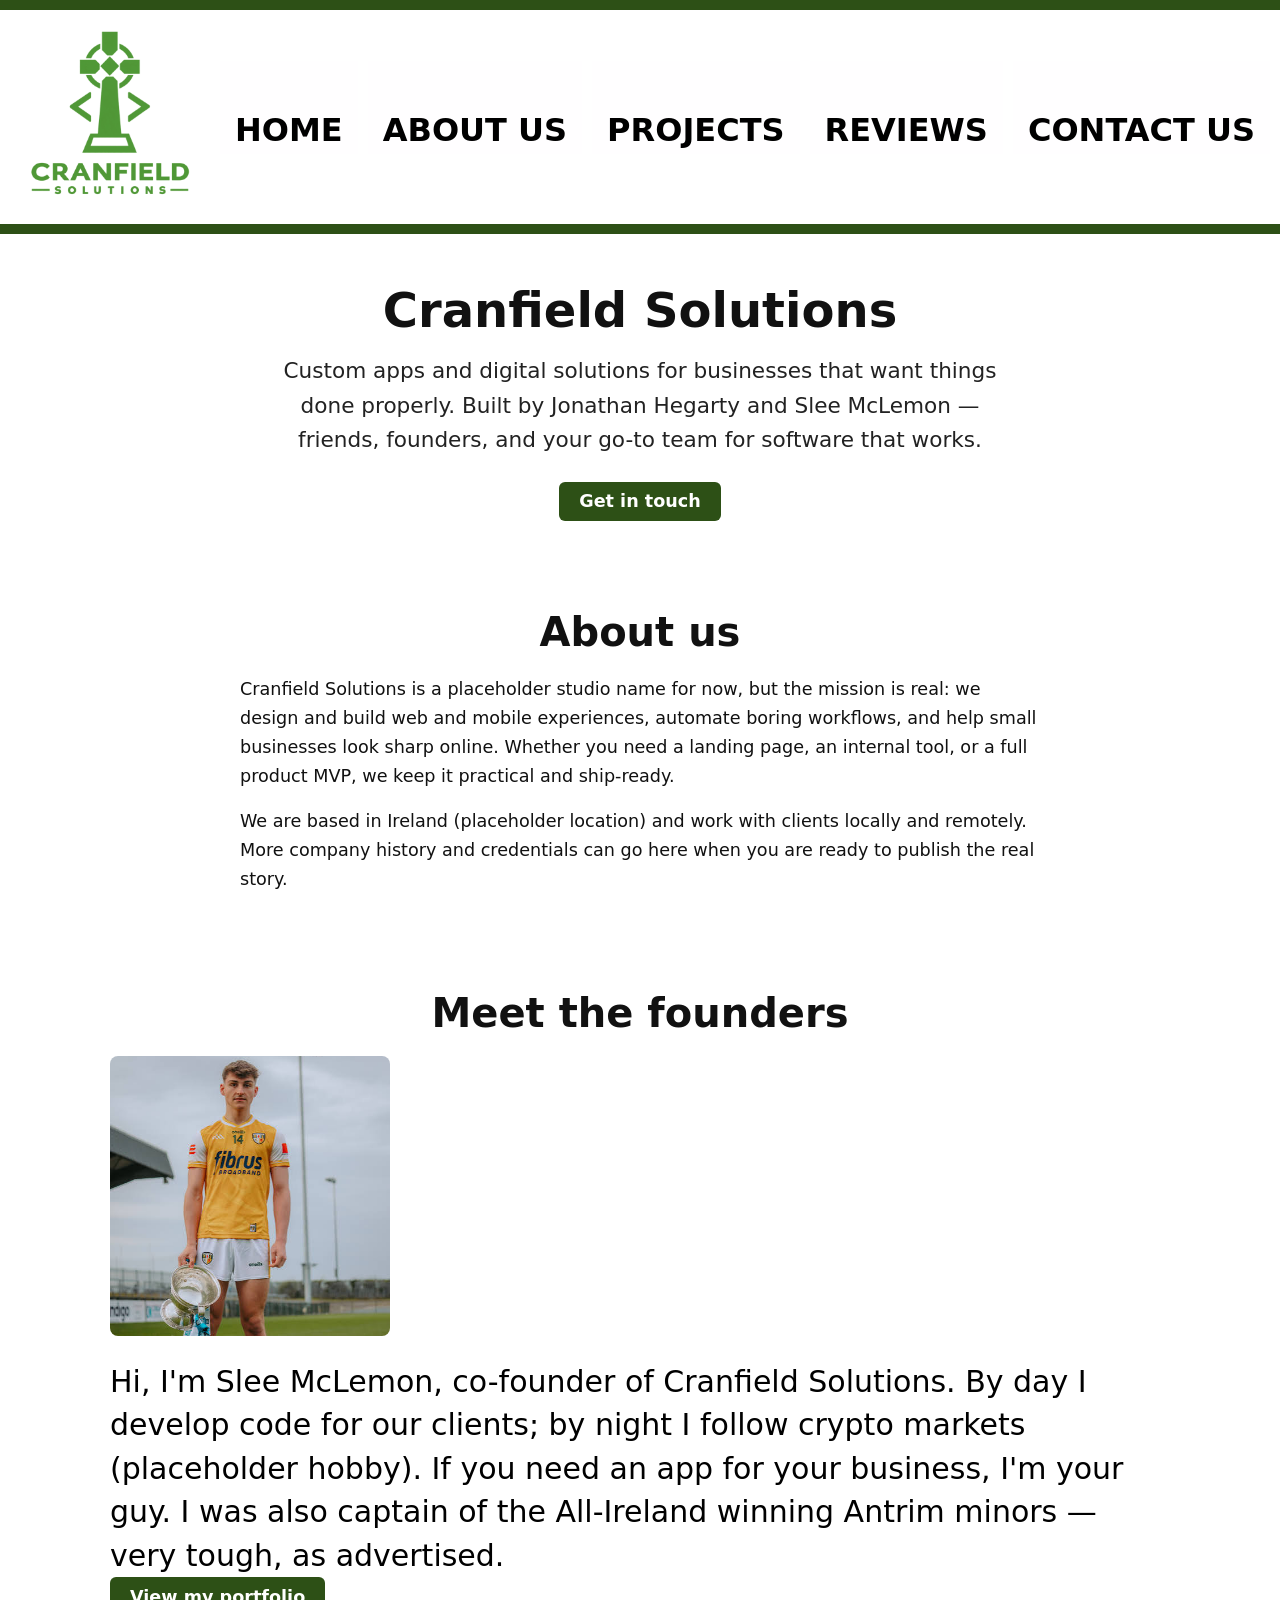
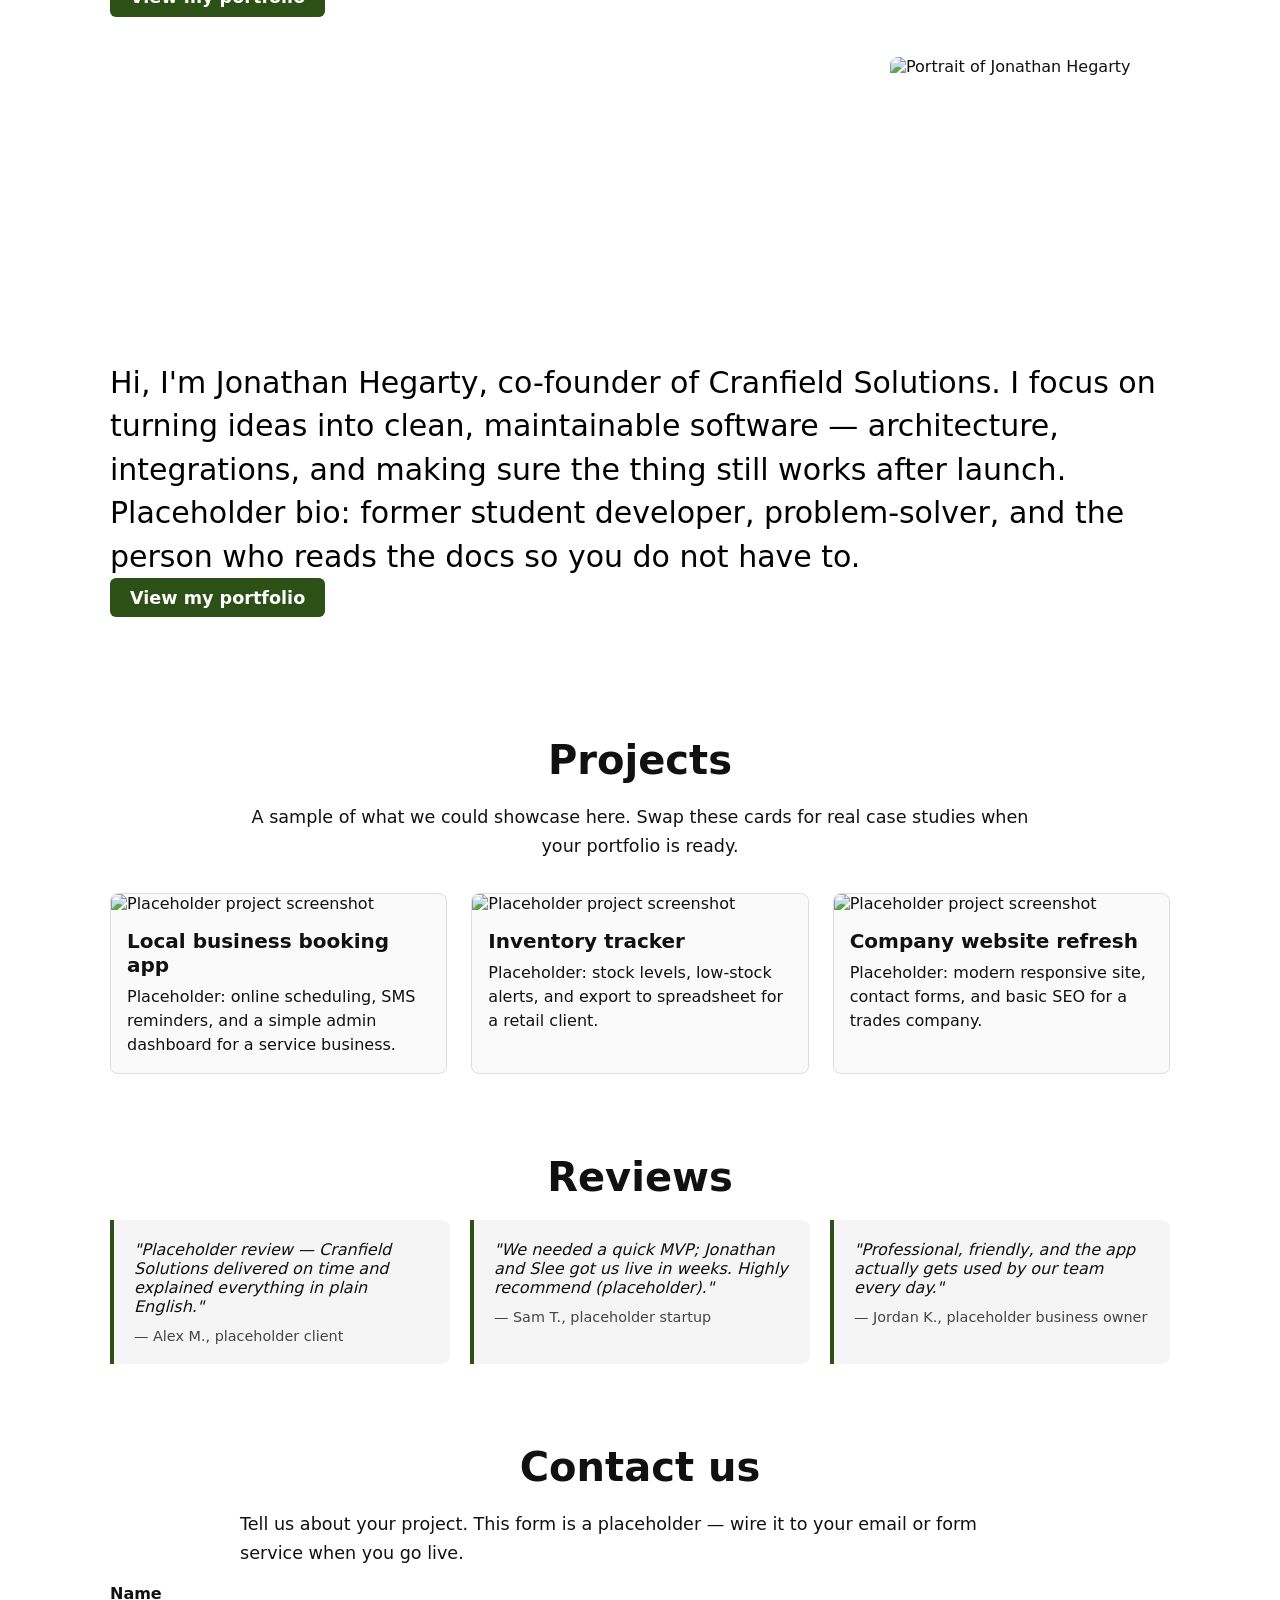
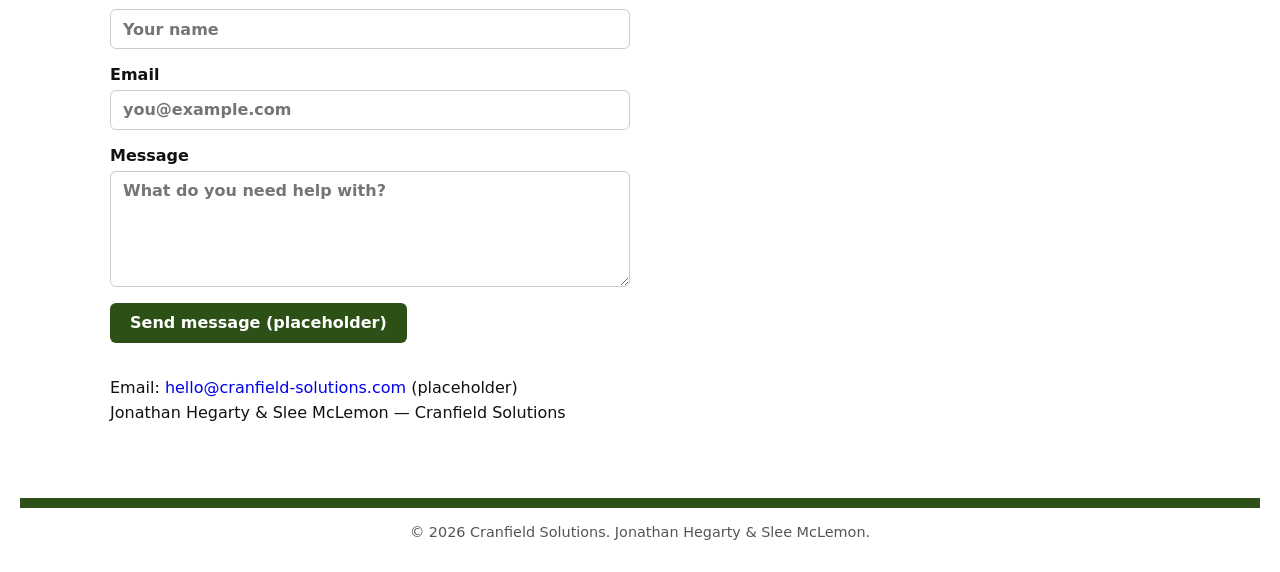
==== commit 3a5b9266: "Update home.html" ====
--- a/home.html
+++ b/home.html
@@ -1,4 +1,3 @@
-<!DOCTYPE html>
 <!DOCTYPE html>
 <html lang="en">
   <head>
@@ -37,12 +36,12 @@
       <section id="about" class="section">
         <h2 class="section-title">About us</h2>
         <p class="body-text">
-          We may be inexperienced and young developers, but the mission is real: we design and build
+          Cranfield Solutions is a placeholder studio name for now, but the mission is real: we design and build
           web and mobile experiences, automate boring workflows, and help small businesses look sharp online.
           Whether you need a landing page, an internal tool, or a full product MVP, we keep it practical and ship-ready.
         </p>
         <p class="body-text">
-          We are based in Cranfield, County Antrim and work with clients locally and remotely.
+          We are based in Ireland (placeholder location) and work with clients locally and remotely.
           More company history and credentials can go here when you are ready to publish the real story.
         </p>
       </section>
@@ -53,29 +52,33 @@
         <div class="founder-row">
           <img
             src="Images/slee.jpg"
-            alt="Portrait placeholder for Slee McLemon"
+            alt="Portrait of Slee McLemon"
             class="founder-photo"
           >
-          <p class="description">
-            Hi, I'm Slee McLemon, co-founder of Cranfield Solutions. By day I develop code for our clients;
-            by night I invest in crypto and meme coin to make bank. If you need an app for your business, I'm your guy (wink) (wink).
-            I was also captain of the All-Ireland winning Antrim minors and Im very tuff (grrrr).
-            <span><a href ="">Look at my CV</a></span>       <!-- Link to CV havent made yet -->
-          </p>
+          <div class="founder-bio">
+            <p class="description">
+              Hi, I'm Slee McLemon, co-founder of Cranfield Solutions. By day I develop code for our clients;
+              by night I follow crypto markets (placeholder hobby). If you need an app for your business, I'm your guy.
+              I was also captain of the All-Ireland winning Antrim minors — very tough, as advertised.
+            </p>
+            <a class="cta-link portfolio-link" href="portfolio-slee.html">View my portfolio</a>
+          </div>
         </div>
 
         <div class="founder-row founder-row-reverse">
           <img
             src="Images/jon_jon.png"
-            alt="Portrait placeholder for Jonathan Hegarty"
+            alt="Portrait of Jonathan Hegarty"
             class="founder-photo"
           >
-          <p class="description">
-            Hi, I'm Jonathan Hegarty, co-founder of Cranfield Solutions. I focus on turning ideas into clean,
-            maintainable software — architecture, integrations, and making sure the thing still works after launch.
-            Placeholder bio: former student developer, problem-solver, and the person who reads the docs so you do not have to. 
-            <span><a href ="">Look at my CV</a></span>     <!-- Link to CV havent made yet -->
-          </p>
+          <div class="founder-bio">
+            <p class="description">
+              Hi, I'm Jonathan Hegarty, co-founder of Cranfield Solutions. I focus on turning ideas into clean,
+              maintainable software — architecture, integrations, and making sure the thing still works after launch.
+              Placeholder bio: former student developer, problem-solver, and the person who reads the docs so you do not have to.
+            </p>
+            <a class="cta-link portfolio-link" href="portfolio-jonathan.html">View my portfolio</a>
+          </div>
         </div>
       </section>
 
